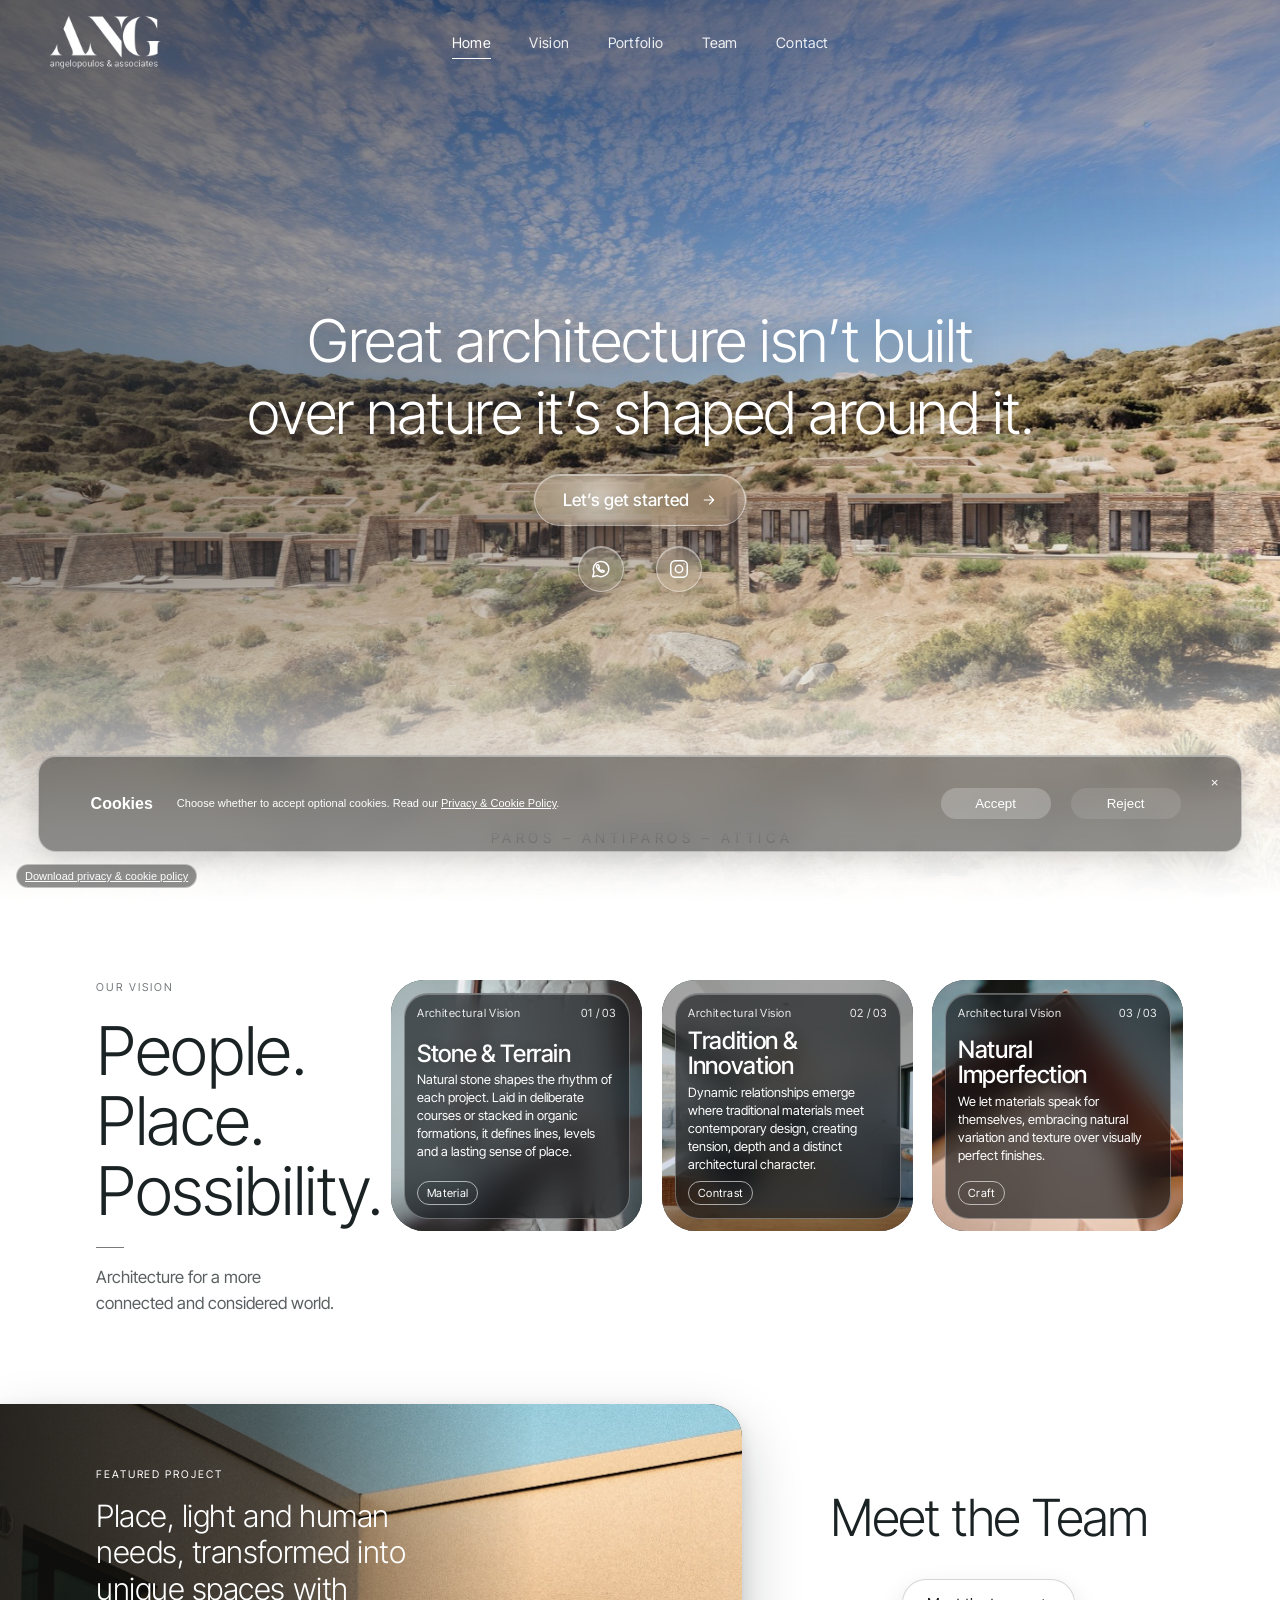
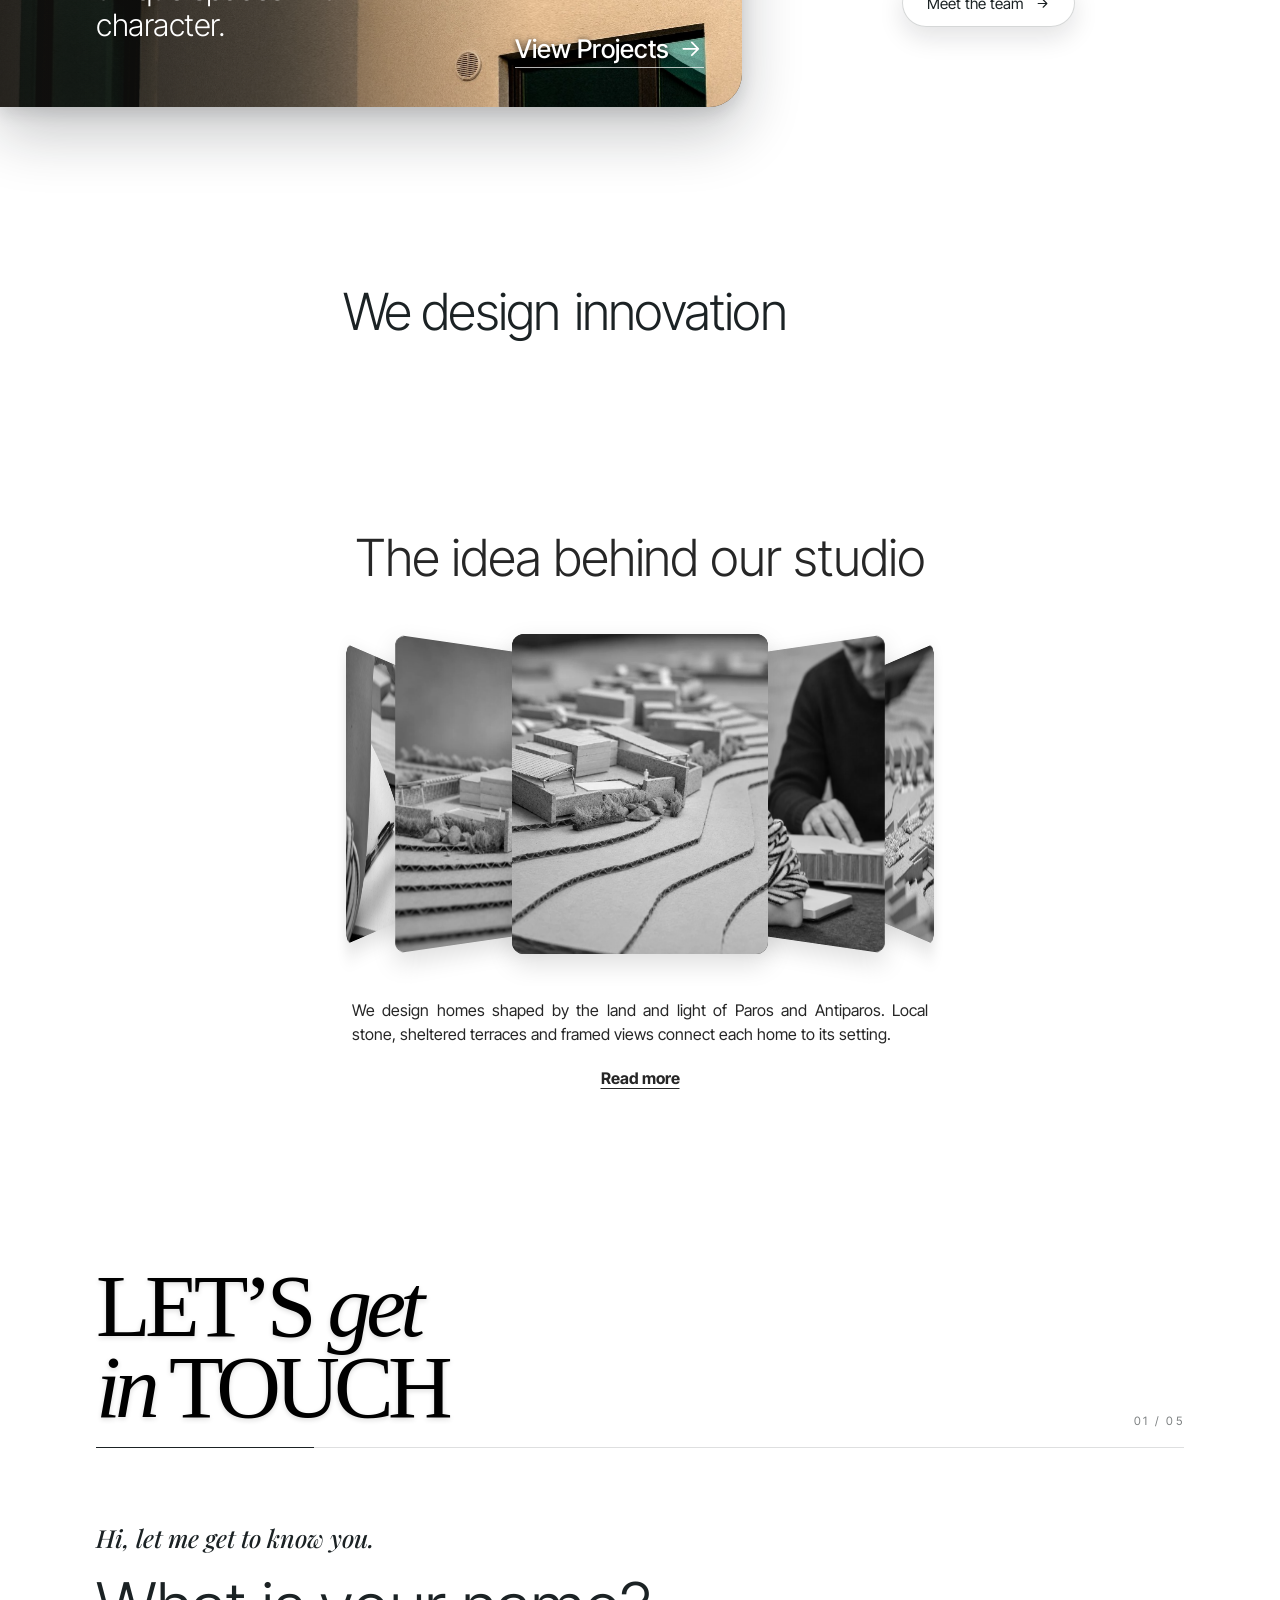
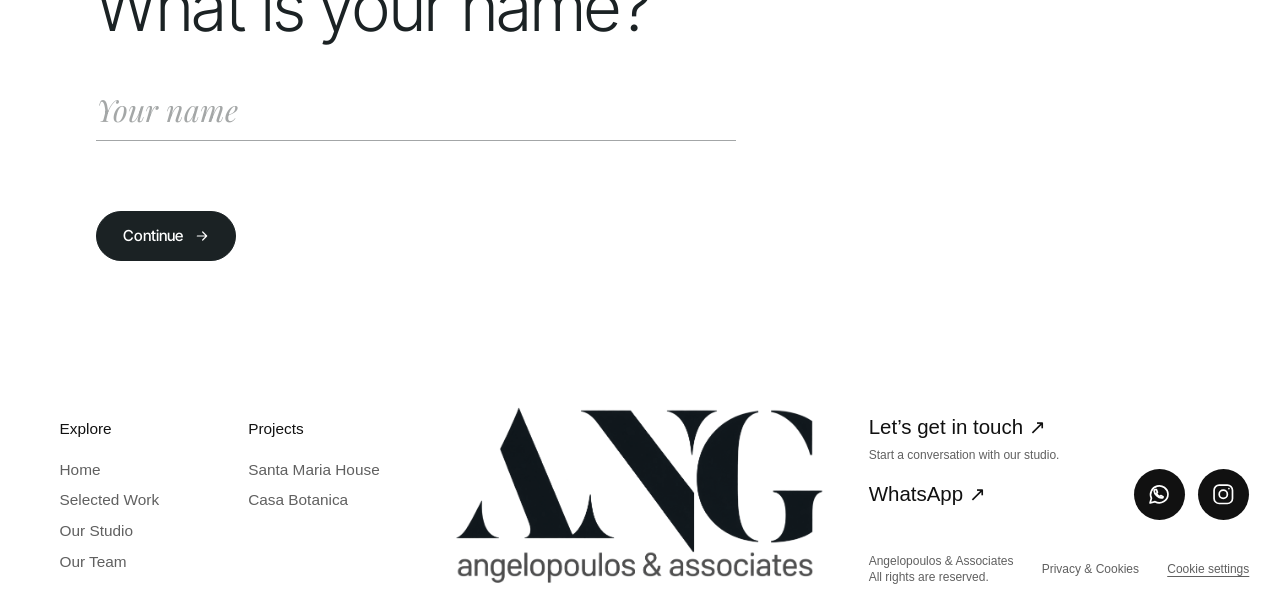
==== index.html @ 62c21fb8 "Separate the Vision heading from the cards on iPad" ====
<!DOCTYPE html>
<html lang="en">
<head>
<meta charset="utf-8">
<meta name="viewport" content="width=device-width, initial-scale=1, viewport-fit=cover">
<title>Angelopoulos &amp; Associates</title>
<style>
:root{--page:#FFFFFF;--ink:#1B2224;color-scheme:light}

:root[data-theme="dark"]{--page:#12161A;--ink:#E8EBE8;color-scheme:dark}
*,*::before,*::after{box-sizing:border-box}
html,body{margin:0}
html{scroll-behavior:smooth}@media (prefers-reduced-motion:reduce){html{scroll-behavior:auto}}
body{background:var(--page);color:var(--ink);font-family:"Inter Tight",system-ui,-apple-system,"Segoe UI",Roboto,Arial,sans-serif}
.hero::after{content:"";position:absolute;inset:0;z-index:1;pointer-events:none;background:linear-gradient(90deg,rgba(10,12,14,.46) 0%,rgba(10,12,14,.16) 60%,rgba(10,12,14,0) 100%),linear-gradient(to bottom,rgba(0,0,0,.22),rgba(0,0,0,0) 28%)}
.hero .quote{position:absolute;inset:0;z-index:2;min-height:0;display:flex;flex-direction:column;align-items:flex-start;justify-content:center;text-align:left;padding:5.5rem clamp(1.5rem,7vw,6rem) 9vh clamp(5.5rem,10vw,9rem);color:#fff;text-shadow:0 2px 26px rgba(0,0,0,.30)}
.hero .quote .sig{color:rgba(255,255,255,.88)}
.hero .fade{z-index:2;height:52%;background:linear-gradient(to bottom,color-mix(in srgb,var(--page) 0%,transparent) 0%,color-mix(in srgb,var(--page) 5%,transparent) 14%,color-mix(in srgb,var(--page) 16%,transparent) 30%,color-mix(in srgb,var(--page) 36%,transparent) 48%,color-mix(in srgb,var(--page) 64%,transparent) 66%,color-mix(in srgb,var(--page) 88%,transparent) 84%,var(--page) 100%)}
html{scroll-padding-top:4.5rem}
.hero .quote blockquote{max-width:min(48rem,100%)}
.hero .quote .l1{font-size:clamp(1.85rem,4.15vw,3.6rem)}
.hero .quote .l2{font-size:clamp(1.1rem,2.35vw,1.85rem)}
.hero .quote .sig::before{margin:0 0 1rem}
.hero .quote .cta{display:inline-flex;align-items:center;gap:.7rem;margin-top:2rem;padding:1rem 1.75rem;border-radius:999px;position:relative;overflow:hidden;isolation:isolate;background:rgba(255,255,255,.10);-webkit-backdrop-filter:blur(14px) saturate(1.3);backdrop-filter:blur(14px) saturate(1.3);border:1px solid rgba(255,255,255,.45);color:#fff;text-decoration:none;text-shadow:0 1px 10px rgba(0,0,0,.25);font:500 1.08rem/1 "Inter Tight",system-ui,-apple-system,"Segoe UI",Roboto,Arial,sans-serif;box-shadow:inset 0 1px 0 rgba(255,255,255,.4),0 8px 24px rgba(0,0,0,.14);opacity:0;transform:translateY(12px);transition:opacity 1.4s ease 1.7s,transform 1.4s ease 1.7s,gap .3s ease,background .3s ease}
.hero .quote .cta::before{content:"";position:absolute;top:-50%;left:0;width:60%;height:200%;z-index:-1;pointer-events:none;background:radial-gradient(closest-side,rgba(255,255,255,.55),rgba(255,255,255,.18) 55%,rgba(255,255,255,0) 100%);animation:glowx 4.2s ease-in-out infinite alternate}
@keyframes glowx{from{transform:translateX(-30%)}to{transform:translateX(150%)}}
.hero .quote .cta:hover{background:rgba(255,255,255,.2)}
@media (prefers-reduced-motion:reduce){.hero .quote .cta::before{animation:none;transform:translateX(40%)}}
.hero .quote.in .cta{opacity:1;transform:none}
.hero .quote .cta:hover{gap:1rem}
.cta svg{width:16px;height:16px;fill:none;stroke:currentColor;stroke-width:1.8;stroke-linecap:round;stroke-linejoin:round}
.cta:focus-visible{outline:2px solid #fff;outline-offset:3px}
@media (min-width:900px) and (min-aspect-ratio:3/2){.bg{background-size:130% auto;background-position:0% 62%}}
@media (prefers-reduced-motion:reduce){.hero .quote .cta{opacity:1;transform:none;transition:none}}
.top{position:fixed;top:0;left:0;right:0;z-index:30;display:grid;grid-template-columns:1fr auto 1fr;align-items:center;padding:calc(.9rem + env(safe-area-inset-top,0px)) clamp(1.25rem,4vw,3rem) .9rem;color:#fff;transition:background .35s,color .35s,box-shadow .35s}
.top.scrolled{color:var(--ink)}
.brand{justify-self:start;display:block;line-height:0}
.brand img{display:block;width:clamp(90px,9vw,130px);height:auto;filter:brightness(0) invert(1);transition:filter .35s}
.top.scrolled .brand img{filter:brightness(0)}
.top nav ul{list-style:none;margin:0;padding:0;display:flex;gap:clamp(1.2rem,3vw,2.6rem)}
.top nav a{color:inherit;text-decoration:none;font-size:.9rem;letter-spacing:.02em;padding:.4rem 0;border-bottom:1px solid transparent;opacity:.9;transition:opacity .25s,border-color .25s}
.top nav a:hover,.top nav a[aria-current="true"]{border-bottom-color:currentColor;opacity:1}
.top a:focus-visible,.menu-btn:focus-visible{outline:2px solid currentColor;outline-offset:4px}
.menu-btn{display:none}
@media (max-width:760px){.top{grid-template-columns:1fr auto}.menu-btn{display:grid;place-items:center;width:40px;height:40px;padding:0;background:none;border:0;color:inherit;cursor:pointer}.menu-btn svg{width:22px;height:22px;fill:none;stroke:currentColor;stroke-width:1.6;stroke-linecap:round}.top nav{position:absolute;top:100%;left:0;right:0;background:rgba(255,255,255,.96);color:var(--ink);max-height:0;overflow:hidden;transition:max-height .4s ease}.top.open nav{max-height:340px}.top nav ul{flex-direction:column;gap:0;padding:.5rem clamp(1.25rem,4vw,3rem) 1rem}.top nav a{display:block;padding:.8rem 0;font-size:1rem}}
.ap-sec{padding:clamp(3rem,7vw,5rem) clamp(1.5rem,8vw,6rem) clamp(1rem,3vw,2rem)}
.ap{display:grid;grid-template-columns:minmax(0,.8fr) minmax(0,2.6fr);gap:clamp(1.5rem,4vw,3.5rem);align-items:start;max-width:1280px;margin:0 auto}
@media (max-width:900px){.ap{grid-template-columns:1fr}}
.ap-eyebrow{display:block;font-size:.68rem;letter-spacing:.18em;text-transform:uppercase;color:color-mix(in srgb,var(--ink) 60%,transparent)}
.ap-h{margin:1.4rem 0 0;font-weight:300;font-size:clamp(1.8rem,3.2vw,2.6rem);line-height:1.08;letter-spacing:-.02em}
.ap-rule{display:block;width:28px;height:1px;background:var(--ink);opacity:.6;margin:1.3rem 0 1rem}
.ap-text{margin:0;font-size:1.05rem;line-height:1.55;max-width:26ch;color:color-mix(in srgb,var(--ink) 72%,transparent)}
.ap-cards{display:grid;grid-template-columns:repeat(3,minmax(0,1fr));gap:clamp(.7rem,1.6vw,1.2rem)}
@media (max-width:560px){.ap-cards{grid-template-columns:1fr}}
.apc{display:block;color:inherit;text-decoration:none}
.apc .v{position:relative;aspect-ratio:8/7;overflow:hidden;border-radius:18px;background:#222B2E}
.apc video{display:block;width:100%;height:100%;object-fit:cover;transition:transform 1s cubic-bezier(.2,.8,.2,1)}
.apc:hover video{transform:scale(1.05)}
.apc .n{display:block;margin-top:.9rem;font-size:.75rem;letter-spacing:.04em;color:color-mix(in srgb,var(--ink) 55%,transparent)}
.apc .l{display:flex;justify-content:space-between;align-items:center;gap:.6rem;margin-top:.3rem;padding-bottom:.9rem;border-bottom:1px solid color-mix(in srgb,var(--ink) 14%,transparent);font-size:.95rem}
.apc .l svg{flex:none;width:16px;height:16px;fill:none;stroke:currentColor;stroke-width:1.6;stroke-linecap:round;stroke-linejoin:round;transition:transform .3s}
.apc:hover .l svg{transform:translateX(3px)}
.apc:focus-visible{outline:2px solid var(--ink);outline-offset:4px}
@media (prefers-reduced-motion:reduce){.apc video{transition:none}}
.sq-row{display:grid;grid-template-columns:repeat(3,minmax(0,1fr));gap:clamp(.8rem,1.6vw,1.2rem)}
@media (max-width:900px){.sq-row{display:flex;overflow-x:auto;scroll-snap-type:x mandatory;gap:1rem;padding-bottom:.5rem}.sq{flex:0 0 min(78vw,300px);scroll-snap-align:start}}
.sq{container-type:inline-size;position:relative;aspect-ratio:1;border-radius:clamp(22px,2.6vw,34px);overflow:hidden;isolation:isolate;background:#222B2E}
.sq video{position:absolute;inset:0;width:100%;height:100%;object-fit:cover;z-index:-1}
.sg{position:absolute;inset:5%;border-radius:clamp(16px,2vw,24px);display:flex;flex-direction:column;justify-content:space-between;padding:5cqw;color:#fff;background:rgba(255,255,255,.09);-webkit-backdrop-filter:blur(14px) saturate(1.15);backdrop-filter:blur(14px) saturate(1.15);border:1px solid rgba(255,255,255,.32);box-shadow:inset 0 1px 0 rgba(255,255,255,.28)}
.sg .st{display:flex;justify-content:space-between;gap:2cqw;font-size:3.5cqw;letter-spacing:.04em;opacity:.9}
.sg h3{margin:0 0 2.2cqw;font-weight:300;font-size:8.6cqw;line-height:1.05;letter-spacing:-.015em;text-shadow:0 1px 14px rgba(0,0,0,.2)}
.sg p{margin:0;font-size:4.3cqw;line-height:1.5;color:rgba(255,255,255,.9)}
.sg .pill{align-self:flex-start;padding:1.6cqw 3.6cqw;border:1px solid rgba(255,255,255,.6);border-radius:999px;font-size:3.5cqw;letter-spacing:.02em}
.hero .place{position:absolute;left:50%;bottom:clamp(1.5rem,6vh,3.5rem);transform:translateX(-50%);z-index:3;margin:0;padding-left:.32em;font-size:clamp(.72rem,1.1vw,.9rem);letter-spacing:.32em;text-transform:uppercase;white-space:nowrap;color:var(--ink);opacity:0;animation:plin 2s ease-out 2.4s both}
@keyframes plin{from{opacity:0}to{opacity:.85}}
@media (max-width:560px){.hero .place{letter-spacing:.2em;padding-left:.2em;font-size:.66rem}}
@media (prefers-reduced-motion:reduce){.hero .place{animation:none;opacity:.85}}
.ft-sec{padding:clamp(2rem,5vw,3.5rem) 0}
.ft{display:grid;grid-template-columns:minmax(0,1.9fr) minmax(0,1fr);gap:clamp(1.5rem,4vw,3.5rem);align-items:center;max-width:none;margin:0;padding-right:clamp(1.5rem,8vw,6rem)}
@media (max-width:900px){.ft{grid-template-columns:1fr}}
.ft-card{position:relative;aspect-ratio:2.45/1;border-radius:0 clamp(22px,2.6vw,34px) clamp(22px,2.6vw,34px) 0;overflow:hidden;isolation:isolate;color:#fff;display:flex;align-items:center;background:#2a2a26}
@media (max-width:600px){.ft-card{aspect-ratio:auto;min-height:340px;align-items:flex-end}}
.ft-img{position:absolute;inset:0;z-index:-2;background:url("portfolio-cover.jpg") center/cover no-repeat}
.ft-card::before{content:"";position:absolute;inset:0;z-index:-1;background:linear-gradient(90deg,rgba(18,18,16,.84) 0%,rgba(18,18,16,.6) 36%,rgba(18,18,16,0) 72%)}
@media (max-width:600px){.ft-card::before{background:linear-gradient(0deg,rgba(18,18,16,.85) 0%,rgba(18,18,16,.45) 55%,rgba(18,18,16,0) 100%)}}
.ft-copy{padding:clamp(1.4rem,3.4vw,2.6rem) clamp(1.4rem,3.4vw,2.6rem) clamp(1.4rem,3.4vw,2.6rem) clamp(1.5rem,8vw,6rem);max-width:min(36rem,100%)}
.ft-eyebrow{display:block;font-size:.66rem;letter-spacing:.18em;text-transform:uppercase;opacity:.75}
.ft-h{margin:1.1rem 0 0;font-weight:300;font-size:clamp(1.35rem,2.4vw,2rem);line-height:1.18;letter-spacing:-.015em}
.ft-copy .ap-rule{background:#fff;opacity:.7}
.ft-p{margin:0;font-size:.95rem;line-height:1.55;opacity:.9}
.ft-link{display:inline-flex;align-items:center;gap:.6rem;margin-top:1.3rem;color:#fff;text-decoration:none;font-size:.92rem;border-bottom:1px solid rgba(255,255,255,.7);padding-bottom:.2rem;transition:gap .3s}
.ft-link:hover{gap:.9rem}
.ft-link svg,.ft-btn svg{width:15px;height:15px;fill:none;stroke:currentColor;stroke-width:1.7;stroke-linecap:round;stroke-linejoin:round}
.ft-team{padding:0 clamp(0rem,1.5vw,1.2rem);display:flex;flex-direction:column;align-items:center;text-align:center}
.ft-th{margin:0;font-weight:300;font-size:clamp(2rem,3.8vw,3.1rem);line-height:1.06;letter-spacing:-.02em}
.ft-btn{display:inline-flex;align-items:center;gap:.7rem;margin-top:1.8rem;padding:.85rem 1.5rem;border-radius:999px;background:rgba(255,255,255,.55);-webkit-backdrop-filter:blur(14px) saturate(1.3);backdrop-filter:blur(14px) saturate(1.3);border:1px solid rgba(27,34,36,.18);color:var(--ink);box-shadow:inset 0 1px 0 rgba(255,255,255,.9),0 10px 26px rgba(16,20,26,.12);text-decoration:none;font-size:.95rem}

.ft-link:focus-visible{outline:2px solid #fff;outline-offset:4px}
.ft-btn:focus-visible{outline:2px solid var(--ink);outline-offset:3px}
.ft-card{box-shadow:0 26px 60px rgba(16,20,26,.24),0 6px 16px rgba(16,20,26,.12);opacity:0;transform:translateX(-40px);transition:opacity 1.2s ease,transform 1.2s cubic-bezier(.2,.8,.2,1),box-shadow .5s ease}
.ft-card .ft-img{inset:-5%;animation:ftdrift 26s ease-in-out infinite alternate;will-change:transform}
@keyframes ftdrift{from{transform:scale(1.02) translate3d(-1%,0,0)}to{transform:scale(1.1) translate3d(1.5%,-1%,0)}}
.ft-copy>*,.ft-team>*{opacity:0;transform:translateY(14px);transition:opacity .9s ease,transform .9s cubic-bezier(.2,.8,.2,1)}
.ft-copy>*:nth-child(2){transition-delay:.35s}.ft-copy>*:nth-child(3){transition-delay:.5s}.ft-copy>*:nth-child(4){transition-delay:.65s}
.ft-team>*:nth-child(1){transition-delay:.4s}.ft-team>*:nth-child(2){transition-delay:.6s}
.ft-sec.in .ft-card{opacity:1;transform:none}
.ft-sec.in .ft-copy>*,.ft-sec.in .ft-team>*{opacity:1;transform:none}
.ft-sec.in .ft-card:hover{transform:translateY(-4px);box-shadow:0 34px 74px rgba(16,20,26,.3),0 8px 20px rgba(16,20,26,.14)}
@media (prefers-reduced-motion:reduce){.ft-card,.ft-copy>*,.ft-team>*{opacity:1;transform:none;transition:none}.ft-card .ft-img{animation:none}}
.studio-more{display:grid;grid-template-rows:0fr;transition:grid-template-rows .7s cubic-bezier(.2,.8,.2,1)}
.studio-more-in{overflow:hidden;min-height:0;padding-top:.9rem}
.studio-more:not(.open) .studio-more-in{padding-top:0}
.studio-copy.open .studio-more{grid-template-rows:1fr}
.studio-more-in .studio-text{opacity:0;transform:translateY(8px);transition:opacity .6s ease .1s,transform .6s ease .1s}
.studio-copy.open .studio-more-in .studio-text{opacity:1;transform:none}
.studio-toggle{display:inline-flex;align-items:center;gap:.55rem;margin-top:1rem;padding:.2rem 0;background:none;border:0;border-bottom:1px solid color-mix(in srgb,var(--ink) 45%,transparent);color:var(--ink);font:inherit;font-size:.95rem;cursor:pointer;transition:gap .3s}
.studio-toggle:hover{gap:.85rem}
.studio-toggle svg{width:15px;height:15px;fill:none;stroke:currentColor;stroke-width:1.7;stroke-linecap:round;stroke-linejoin:round;transition:transform .5s}
.studio-copy.open .studio-toggle svg{transform:rotate(180deg)}
.studio-toggle:focus-visible{outline:2px solid var(--ink);outline-offset:4px}
@media (prefers-reduced-motion:reduce){.studio-more,.studio-more-in .studio-text,.studio-toggle svg{transition:none}}
.cx-sec{display:flex;align-items:center;padding:clamp(4rem,9vw,7rem) clamp(1.5rem,8vw,6rem) clamp(1.5rem,3vw,2.5rem);background:var(--page);color:var(--ink)}
.cx{width:100%;max-width:1100px;margin:0 auto}
.cx-top{display:flex;justify-content:space-between;align-items:center;font-size:.72rem;letter-spacing:.2em;text-transform:uppercase;color:color-mix(in srgb,var(--ink) 58%,transparent)}
.cx-bar{position:relative;height:1px;margin:1rem 0 clamp(2.5rem,6vw,4.5rem);background:color-mix(in srgb,var(--ink) 14%,transparent)}
.cx-bar i{position:absolute;left:0;top:0;height:1px;width:20%;background:var(--ink);transition:width .9s cubic-bezier(.2,.8,.2,1)}
.cx-stage{position:relative;min-height:clamp(22rem,46vh,30rem)}
.cx-step{display:none}
.cx-step.on{display:block;animation:cxin .9s cubic-bezier(.2,.8,.2,1) both}
@keyframes cxin{from{opacity:0;transform:translateY(20px)}to{opacity:1;transform:none}}
.cx-hello{display:block;margin-bottom:1rem;font:italic 400 clamp(1.05rem,1.8vw,1.35rem)/1.3 "Playfair Display",Georgia,serif;color:color-mix(in srgb,var(--ink) 62%,transparent)}
.cx-q{margin:0;max-width:24ch;font:400 clamp(2rem,5vw,3.8rem)/1.1 "Playfair Display",Georgia,"Times New Roman",serif;letter-spacing:-.01em}
.cx-q label{display:block}
.cx-in{display:block;width:min(100%,640px);margin-top:clamp(1.5rem,4vw,2.5rem);padding:.5rem 0 .7rem;background:none;border:0;border-bottom:1px solid color-mix(in srgb,var(--ink) 40%,transparent);border-radius:0;font:400 clamp(1.3rem,2.6vw,1.9rem)/1.3 "Playfair Display",Georgia,serif;color:var(--ink);outline:none;transition:border-color .3s}
.cx-in::placeholder{color:color-mix(in srgb,var(--ink) 40%,transparent);font-style:italic}
.cx-in:focus{border-bottom-color:var(--ink)}
textarea.cx-in{resize:none;overflow:hidden}
.cx-opts{display:flex;flex-wrap:wrap;gap:.7rem;margin-top:clamp(1.5rem,4vw,2.5rem)}
.cx-opt{padding:.85rem 1.5rem;border:1px solid color-mix(in srgb,var(--ink) 35%,transparent);border-radius:999px;background:none;color:var(--ink);font:400 1rem "Inter Tight",system-ui,sans-serif;cursor:pointer;transition:background .3s,color .3s,border-color .3s}
.cx-opt:hover{border-color:var(--ink)}
.cx-opt[aria-checked="true"]{background:var(--ink);color:var(--page);border-color:var(--ink)}
.cx-nav{display:flex;align-items:center;gap:1.4rem;margin-top:clamp(1.4rem,3vw,2.2rem)}
.cx-next{display:inline-flex;align-items:center;gap:.7rem;padding:.9rem 1.6rem;border-radius:999px;border:1px solid var(--ink);background:var(--ink);color:var(--page);font:500 .95rem "Inter Tight",system-ui,sans-serif;cursor:pointer;transition:gap .3s,opacity .3s}
.cx-next:hover{gap:1rem}
.cx-next svg{width:16px;height:16px;fill:none;stroke:currentColor;stroke-width:1.8;stroke-linecap:round;stroke-linejoin:round}
.cx-back{background:none;border:0;padding:.4rem 0;color:color-mix(in srgb,var(--ink) 58%,transparent);font:400 .95rem "Inter Tight",system-ui,sans-serif;cursor:pointer;transition:color .3s}
.cx-back:hover{color:var(--ink)}
.cx-err{min-height:1.4em;margin:.9rem 0 0;font-size:.9rem;color:#9a3b2e}
.cx-when{display:grid;grid-template-columns:minmax(0,360px) minmax(0,1fr);gap:clamp(1.5rem,4vw,3.5rem);margin-top:clamp(1.2rem,3vw,2rem);align-items:start}
@media (max-width:760px){.cx-when{grid-template-columns:1fr}}
.cal-h{display:flex;justify-content:space-between;align-items:center;margin-bottom:.8rem}
.cal-title{font:400 1.3rem "Playfair Display",Georgia,serif}
.cal-h button{width:34px;height:34px;border-radius:50%;border:1px solid color-mix(in srgb,var(--ink) 25%,transparent);background:none;color:var(--ink);font-size:1.2rem;line-height:1;cursor:pointer}
.cal-h button:disabled{opacity:.3;cursor:default}
.cal-g{display:grid;grid-template-columns:repeat(7,1fr);gap:4px;text-align:center}
.cal-g .dow{padding:.4rem 0;font-size:.66rem;letter-spacing:.1em;text-transform:uppercase;color:color-mix(in srgb,var(--ink) 55%,transparent)}
.cal-g button{aspect-ratio:1;border:0;border-radius:50%;background:none;color:var(--ink);font:400 .95rem "Inter Tight",system-ui,sans-serif;cursor:pointer;transition:background .25s}
.cal-g button.ok{box-shadow:inset 0 0 0 1px color-mix(in srgb,var(--ink) 20%,transparent)}
.cal-g button:hover:not(:disabled){background:color-mix(in srgb,var(--ink) 9%,transparent)}
.cal-g button:disabled{color:color-mix(in srgb,var(--ink) 26%,transparent);cursor:default}
.cal-g button[aria-pressed="true"]{background:var(--ink);color:var(--page);box-shadow:none}
.cal-note{margin:.9rem 0 0;font-size:.82rem;color:color-mix(in srgb,var(--ink) 58%,transparent)}
.slots-label{margin:0 0 .8rem;font:italic 400 1.1rem "Playfair Display",Georgia,serif;color:color-mix(in srgb,var(--ink) 65%,transparent);min-height:1.5em}
.slots{display:grid;grid-template-columns:repeat(3,minmax(0,1fr));gap:.5rem}
.slot{padding:.65rem 0;border:1px solid color-mix(in srgb,var(--ink) 25%,transparent);border-radius:999px;background:none;color:var(--ink);font:400 .92rem "Inter Tight",system-ui,sans-serif;cursor:pointer;transition:background .25s,color .25s,border-color .25s}
.slot:hover:not(:disabled){border-color:var(--ink)}
.slot:disabled{opacity:.35;cursor:default;text-decoration:line-through}
.slot[aria-pressed="true"]{background:var(--ink);color:var(--page);border-color:var(--ink)}
.cx-recap{margin:1.6rem 0 0;font-size:1.05rem;color:color-mix(in srgb,var(--ink) 65%,transparent)}
.cx-in:focus-visible{outline:none}
.cx-opt:focus-visible,.cx-next:focus-visible,.cx-back:focus-visible,.cal-g button:focus-visible,.cal-h button:focus-visible,.slot:focus-visible{outline:2px solid var(--ink);outline-offset:3px}
@media (prefers-reduced-motion:reduce){.cx-step.on{animation:none}.cx-bar i{transition:none}}
.sec{min-height:70svh;padding:7rem clamp(1.5rem,8vw,6rem) 4rem}
.sec h2{margin:0 0 .75rem;font-size:clamp(2rem,5vw,3.2rem);font-weight:600;letter-spacing:-.01em}
.sec p{margin:0;color:color-mix(in srgb,var(--ink) 70%,transparent)}
#vision h2,#portfolio h2,#studio h2,#about h2,#contact h2{font-family:"Inter Tight",system-ui,-apple-system,"Segoe UI",Roboto,Arial,sans-serif;font-weight:300;letter-spacing:-.02em;line-height:1.04;font-size:clamp(2.2rem,5.6vw,4.2rem)}
#vision .lead{max-width:52ch;font-size:1rem;line-height:1.6}
#studio{min-height:0;padding-top:clamp(1.5rem,3vw,2.5rem);padding-bottom:clamp(1.5rem,4vw,3rem)}
#studio h2{margin-bottom:1.7rem}
.sec .studio-text{max-width:62ch;font-size:.95rem;line-height:1.6;color:color-mix(in srgb,var(--ink) 78%,transparent)}
.sec .studio-text+.studio-text{margin-top:.9rem}
.sec .studio-text{text-align:justify;text-justify:inter-word;hyphens:auto;-webkit-hyphens:auto}
.studio-grid{display:grid;grid-template-columns:minmax(0,1.15fr) minmax(0,.85fr);gap:clamp(1.2rem,3.5vw,2.5rem);align-items:center}
@media (max-width:860px){.studio-grid{grid-template-columns:1fr}}
.stack{position:relative;width:100%;max-width:300px;aspect-ratio:5/6;margin-inline:auto}
.ph{position:absolute;left:16%;top:15%;width:68%;aspect-ratio:4/5;padding:0;border:6px solid #fff;border-radius:clamp(20px,3vw,28px);overflow:hidden;background:#fff;cursor:pointer;box-shadow:0 14px 34px rgba(16,20,26,.16),0 2px 6px rgba(16,20,26,.08);transition:transform .8s cubic-bezier(.2,.8,.2,1);will-change:transform}
.ph img{display:block;width:100%;height:100%;object-fit:cover;pointer-events:none}
.ph[data-p="0"]{transform:translate(14%,8%) rotate(9deg);z-index:4}
.ph[data-p="1"]{transform:translate(-18%,-3%) rotate(-9deg);z-index:3}
.ph[data-p="2"]{transform:translate(2%,-19%) rotate(2deg);z-index:2}
.ph[data-p="3"]{transform:translate(-8%,16%) rotate(-3deg) scale(.96);z-index:1}
.ph:hover{box-shadow:0 18px 40px rgba(16,20,26,.22),0 2px 6px rgba(16,20,26,.08)}
.ph:focus-visible{outline:2px solid var(--ink);outline-offset:4px}
@media (prefers-reduced-motion:reduce){.ph{transition:none}}
#portfolio{display:flex;flex-direction:column;align-items:center;justify-content:center;text-align:center;min-height:0;padding-top:clamp(3rem,7vw,4.5rem);padding-bottom:clamp(3rem,7vw,4.5rem)}
#vision{padding-bottom:2rem}
#about{padding-top:clamp(3rem,7vw,4.5rem)}
#portfolio h2{margin:0}
.pf-link{display:inline-flex;align-items:center;gap:.7rem;margin-top:1.6rem;padding:.65rem 1.3rem;border:1px solid color-mix(in srgb,var(--ink) 35%,transparent);border-radius:999px;color:var(--ink);text-decoration:none;font-size:1rem;font-weight:500;transition:background .25s,gap .25s}
.pf-link:hover{background:color-mix(in srgb,var(--ink) 8%,transparent);gap:1rem}
.pf-link svg{width:16px;height:16px;fill:none;stroke:currentColor;stroke-width:1.8;stroke-linecap:round;stroke-linejoin:round}
.pf-link:focus-visible{outline:2px solid var(--ink);outline-offset:3px}
.car{position:relative;margin-top:2.5rem;max-width:1180px}
.viewport{overflow:hidden;padding:1.25rem 0}
.track{position:relative;display:flex;gap:clamp(.9rem,2.2vw,1.6rem);list-style:none;margin:0;padding:0;transition:transform .7s cubic-bezier(.2,.8,.2,1)}
.slide{position:relative;flex:0 0 clamp(250px,36vw,390px);aspect-ratio:1;border-radius:clamp(28px,4vw,44px);overflow:hidden;isolation:isolate;background:#222B2E;transform:scale(.9);opacity:.5;transition:transform .7s cubic-bezier(.2,.8,.2,1),opacity .7s;box-shadow:0 18px 40px rgba(16,20,26,.18)}
.slide.on{transform:none;opacity:1}
.slide video{position:absolute;inset:0;width:100%;height:100%;object-fit:cover;z-index:-1}
.glass{position:absolute;inset:7%;border-radius:clamp(20px,3vw,30px);display:flex;flex-direction:column;justify-content:space-between;padding:clamp(.9rem,2.4vw,1.4rem);color:#fff;background:rgba(255,255,255,.09);-webkit-backdrop-filter:blur(16px) saturate(1.15);backdrop-filter:blur(16px) saturate(1.15);border:1px solid rgba(255,255,255,.32);box-shadow:inset 0 1px 0 rgba(255,255,255,.28)}
.glass .top{display:flex;justify-content:space-between;font-size:.76rem;letter-spacing:.04em;opacity:.9}
.glass h3{margin:0 0 .7rem;letter-spacing:-.015em;font:300 clamp(1.6rem,3.3vw,2.3rem)/1.05 "Inter Tight",system-ui,-apple-system,"Segoe UI",Roboto,Arial,sans-serif;text-shadow:0 1px 14px rgba(0,0,0,.2)}
.sec .glass p{margin:0;max-width:30ch;font-size:clamp(.76rem,1.3vw,.84rem);line-height:1.55;color:rgba(255,255,255,.9)}
.glass .pill{align-self:flex-start;padding:.4rem .9rem;border:1px solid rgba(255,255,255,.6);border-radius:999px;font-size:.76rem;letter-spacing:.02em}
.cnav{position:absolute;top:50%;transform:translateY(-50%);z-index:2;width:36px;height:36px;border-radius:50%;border:0;display:grid;place-items:center;background:var(--ink);color:var(--page);cursor:pointer;box-shadow:0 3px 10px rgba(0,0,0,.2)}
.cnav svg{width:14px;height:14px;fill:none;stroke:currentColor;stroke-width:1.8;stroke-linecap:round;stroke-linejoin:round}
.cnav.prev{left:.5rem}.cnav.next{right:.5rem}
.dots{display:flex;justify-content:center;gap:.5rem;margin-top:.75rem}
.dots button{width:6px;height:6px;padding:0;border:0;border-radius:99px;background:color-mix(in srgb,var(--ink) 25%,transparent);cursor:pointer;transition:width .3s,background .3s}
.dots button[aria-current="true"]{width:20px;background:var(--ink)}
.cnav:focus-visible,.dots button:focus-visible{outline:2px solid var(--ink);outline-offset:3px}
@media (prefers-reduced-motion:reduce){.track,.slide{transition:none}}
.quote{min-height:48svh;display:grid;place-items:center;text-align:center;padding:clamp(.5rem,2vw,1.5rem) clamp(1.25rem,6vw,5rem) clamp(4rem,10vw,7rem)}
.quote blockquote{margin:0;max-width:1100px;font-family:"Inter Tight",system-ui,-apple-system,"Segoe UI",Roboto,Arial,sans-serif;text-transform:uppercase;line-height:1.05;text-wrap:balance}
.quote .l1{display:block;font-weight:300;font-size:clamp(1.7rem,5.3vw,3.9rem)}
.quote .l2{display:block;margin-top:.5em;font-weight:300;letter-spacing:.03em;font-size:clamp(1.15rem,3.4vw,2.5rem)}
.quote .l1,.quote .l2{opacity:0;transform:translateY(28px);filter:blur(8px);transition:opacity 1.6s cubic-bezier(.2,.8,.2,1),transform 1.6s cubic-bezier(.2,.8,.2,1),filter 1.6s cubic-bezier(.2,.8,.2,1),letter-spacing 2.2s cubic-bezier(.2,.8,.2,1)}
.quote .l1{letter-spacing:.05em}
.quote .l2{transition-delay:.55s;letter-spacing:.09em}
.quote.in .l1,.quote.in .l2{opacity:1;transform:none;filter:none}
.quote.in .l1{letter-spacing:0}
.quote.in .l2{letter-spacing:.03em}
.quote .sig{display:block;margin-top:1.8rem;font-size:clamp(.9rem,1.3vw,1.05rem);font-weight:400;letter-spacing:.2em;color:color-mix(in srgb,var(--ink) 62%,transparent);opacity:0;transform:translateY(12px);transition:opacity 1.6s ease 1.3s,transform 1.6s ease 1.3s}
.quote .sig::before{content:"";display:block;width:34px;height:1px;background:currentColor;opacity:.55;margin:0 auto 1rem}
.quote.in .sig{opacity:1;transform:none}
@media (prefers-reduced-motion:reduce){.quote .sig{opacity:1;transform:none;transition:none}}
.quote.in blockquote{animation:qdrift 9s ease-in-out 2.4s infinite alternate}
@keyframes qdrift{to{transform:translateY(-7px)}}
@media (prefers-reduced-motion:reduce){.quote .l1,.quote .l2{opacity:1;transform:none;filter:none;transition:none}.quote .l1{letter-spacing:0}.quote .l2{letter-spacing:.03em}.quote.in blockquote{animation:none}}
.hero{position:relative;width:100%;height:100svh;min-height:520px;overflow:hidden;background:#8F8F8F}
.bg{position:absolute;inset:-3%;background:url(ang-landing-landscape.jpg) 45% center/cover no-repeat;animation:bgin 1.6s ease-out both,kb 36s ease-in-out 1.6s infinite alternate;will-change:transform}@keyframes bgin{from{opacity:0}to{opacity:1}}@keyframes kb{from{transform:scale(1)}to{transform:scale(1.07) translate3d(-1%,-.6%,0)}}@media (prefers-reduced-motion:reduce){.bg{animation:none}}
.fade{position:absolute;left:0;right:0;bottom:-1px;height:42%;pointer-events:none;
  background:linear-gradient(to bottom,transparent 0%,color-mix(in srgb,var(--page) 8%,transparent) 20%,color-mix(in srgb,var(--page) 30%,transparent) 42%,color-mix(in srgb,var(--page) 62%,transparent) 66%,color-mix(in srgb,var(--page) 90%,transparent) 88%,var(--page) 100%)}
@keyframes fade{from{opacity:0}to{opacity:1}}
:focus-visible{outline:3px solid #fff;outline-offset:4px}
/* Match the studio content to the vision section's alignment. */
#studio > h2,#studio > .studio-grid{max-width:1280px;margin-left:auto;margin-right:auto}
#studio .studio-text{font-size:1.05rem}

.hero-socials{display:flex;gap:32px;margin-top:20px;pointer-events:auto}
.hero-social{display:grid;place-items:center;width:46px;height:46px;border-radius:50%;color:#fff;background:rgba(255,255,255,.10);border:1px solid rgba(255,255,255,.45);backdrop-filter:blur(14px) saturate(1.3);-webkit-backdrop-filter:blur(14px) saturate(1.3);box-shadow:inset 0 1px 0 rgba(255,255,255,.4),0 8px 24px rgba(0,0,0,.14);transition:background .3s,box-shadow .3s}
.hero-social svg{width:22px;height:22px;fill:none;stroke:currentColor;stroke-width:1.6;stroke-linecap:round;stroke-linejoin:round}
.hero-social:hover{background:rgba(255,255,255,.25);box-shadow:inset 0 1px 0 rgba(255,255,255,.55),0 10px 28px rgba(0,0,0,.2)}
.hero-social:focus-visible{outline:2px solid white;outline-offset:4px}
.hero-social-wrap{animation:social-float 5s ease-in-out infinite}
.hero-social-wrap:nth-child(2){animation-delay:-2.5s}
.hero-social[aria-disabled="true"]{cursor:default}
@keyframes social-float{0%,100%{transform:translateY(0)}50%{transform:translateY(-5px)}}
@media(max-width:640px){.hero .quote{padding-left:86px;padding-right:1rem}.hero-social{width:44px;height:44px}}
@media(prefers-reduced-motion:reduce){.hero-social-wrap{animation:none}.hero-social{transition:none}}

#studio .stack{max-width:380px;aspect-ratio:5/6;margin:16px auto 30px}
#studio .ph{inset:0;width:100%;height:100%;aspect-ratio:auto;border:10px solid #fff;border-bottom-width:54px;border-radius:30px;overflow:visible;background:#f6f7f7;box-shadow:0 16px 45px rgba(24,32,35,.08);transition:transform .85s cubic-bezier(.22,.8,.25,1),opacity .65s ease,box-shadow .5s;transform-origin:center bottom}
#studio .ph img{border-radius:20px;object-fit:cover}
#studio .ph[data-p="0"]{transform:translate(0,0) rotate(0);opacity:1;z-index:4}
#studio .ph[data-p="1"]{transform:translate(12px,12px) scale(.96);opacity:1;z-index:3}
#studio .ph[data-p="2"]{transform:translate(24px,24px) scale(.92);opacity:.6;z-index:2}
#studio .ph[data-p="3"]{transform:translate(30px,30px) scale(.89);opacity:0;z-index:1}
#studio .ph[data-p="0"]:hover{box-shadow:0 22px 50px rgba(24,32,35,.13)}
#studio .ph.leaving{transform:translate(-35px,-9px) rotate(-4deg) scale(.97);opacity:0;pointer-events:none}
.frame-footer{position:absolute;top:100%;height:54px;left:4px;right:4px;display:flex;align-items:center;justify-content:space-between;color:#495158;font:400 12px Arial,sans-serif}
.frame-footer>span:last-child{display:flex;gap:10px}
#studio .ph:focus-visible{outline:2px solid var(--ink);outline-offset:5px}
@media(max-width:700px){#studio .stack{max-width:min(340px,85%);margin-top:25px}}
@media(prefers-reduced-motion:reduce){#studio .ph{transition:none}}
.social-marks svg{width:94px;height:22px}.frame-footer{flex-direction:row-reverse}#studio > h2{font-size:clamp(1rem,4.45vw,3.9rem);white-space:nowrap}
#studio > h2 svg{display:inline-block;vertical-align:-.12em;width:4em;height:auto;color:black}
:root[data-theme="dark"] #studio > h2 svg{background:#eee;border-radius:.08em}
.ft-team > .contact-title,#studio .studio-copy > .contact-title{font:500 clamp(2.35rem,4.25vw,4.5rem)/.99 "Cormorant Garamond",Georgia,serif;letter-spacing:-.035em;color:var(--ink)}
.contact-title .team-ink{display:inline-block;font-style:italic;animation:team-ink-drift 5.5s ease-in-out infinite}
@keyframes team-ink-drift{0%,100%{transform:translateY(0) rotate(-.35deg)}50%{transform:translateY(-3px) rotate(.35deg)}}
@media(prefers-reduced-motion:reduce){.contact-title .team-ink{animation:none}}
#studio > h2 .studio-ink{filter:drop-shadow(.4px 1.2px .8px rgba(0,0,0,.18));animation:team-ink-drift 5.5s ease-in-out infinite}
@media(prefers-reduced-motion:reduce){#studio > h2 .studio-ink{animation:none}}
#contact .contact-title,#studio > .contact-title{margin:0;color:#000;font:400 clamp(3.4rem,7vw,7rem)/.9 "Times New Roman",Georgia,serif;letter-spacing:-.065em;text-transform:none;text-shadow:0 2px 5px rgba(0,0,0,.14)}
#contact .contact-title span{display:block;white-space:nowrap}
#contact .contact-title em{font-weight:400;font-style:italic}
#contact .cx-top{align-items:flex-end;margin-bottom:1.2rem}
:root[data-theme="dark"] #contact .contact-title{background:#eee;border-radius:.08em;padding:.08em .12em}
#contact .cx-hello,#contact .cx-recap{display:block;color:var(--ink);font-size:clamp(1.15rem,2vw,1.55rem);font-weight:500;line-height:1.45;letter-spacing:normal;text-transform:none}
#contact .cx-hello{margin-bottom:1rem}

.ft-card > .ft-link{flex:none;margin:0 clamp(1.2rem,3vw,2.8rem) 0 auto;font-size:clamp(1.15rem,2vw,1.65rem);font-weight:500;white-space:nowrap}
.ft-card > .ft-link svg{width:1em;height:1em}
@media(max-width:760px){.ft-card{flex-direction:column;align-items:stretch;justify-content:flex-end}.ft-card > .ft-link{align-self:flex-end;margin-bottom:1.4rem}}
.ft-card .ft-img{background-position:center 60%}
.ft-card > .ft-link{align-self:flex-end;margin-bottom:clamp(1.2rem,3vw,2.4rem);text-shadow:0 1px 6px #000}
#studio > .contact-title{font-size:clamp(1.45rem,5.3vw,4.8rem);margin-bottom:1.7rem;white-space:normal}
#studio .studio-copy > .contact-title{text-align:center;margin:0 0 1.7rem}
#studio .studio-text{margin-inline:auto}
#studio .studio-grid{
  grid-template-columns:minmax(0,1fr) minmax(0,1.12fr);
  max-width:1160px;
  gap:clamp(1rem,4vw,3rem);
  align-items:start;
}
#studio .stack{grid-column:1;grid-row:1;width:100%;max-width:none;aspect-ratio: .72;margin:2.8rem 0 0}
#studio .ph{border:0;border-radius:clamp(5px, .65vw, 10px);overflow:hidden;box-shadow:none}
#studio .ph img{border-radius:0}
#studio .ph[data-p]:not([data-p="0"]){opacity:0}
#studio .frame-footer{display:none}
#studio .studio-copy{grid-column:2;grid-row:1;position:relative;z-index:5;padding:0 0 1rem}
#studio .studio-copy > .contact-title{
  text-align:left;
  margin:0 0 clamp(1.2rem,2.8vw,2.6rem) calc(-1 * clamp(1rem,4vw,3rem) - 12%);
  font-size:clamp(2.3rem,5.5vw,5.35rem);
  line-height:.88;
  text-shadow:0 1px 7px rgba(255,255,255,.4);
}
#studio .contact-title > span{display:block}
#studio .studio-copy .studio-text{max-width:none;text-align:justify;margin-inline:0;hyphens:auto;overflow-wrap:break-word}
#studio .studio-toggle{padding:.6rem 1.15rem;border:1px solid color-mix(in srgb,var(--ink) 35%,transparent);border-radius:4px}
@media(max-width:620px){
  #studio .studio-grid{grid-template-columns:minmax(0,1fr) minmax(0,1fr);gap:1rem}
  #studio .stack{aspect-ratio:2/3;margin-top:2.1rem}
  #studio .studio-copy > .contact-title{font-size:clamp(1.65rem,6vw,2.3rem);margin-left:calc(-1rem - 9%);margin-bottom:1.2rem}
  #studio .studio-copy .studio-text{font-size:.9rem;text-align:left}
  #studio .studio-toggle{font-size:.8rem;padding:.5rem .6rem}
}
/* Center the quote and its button in the hero. */
.hero .quote {
  inset: 0;
  align-items: center;
  justify-content: center;
  padding: 0 1rem;
  text-align: center;
  pointer-events: none;
}
.hero .quote blockquote {
  max-width: 64rem;
  text-transform: none;
  line-height: 1.12;
  animation: none;
}
.hero .quote .l1,
.hero .quote .l2 {
  font-size: clamp(.95rem, 4.6vw, 4rem);
  white-space: nowrap;
  letter-spacing: -.025em;
}
.hero .quote .l2 { margin-top: .1em; }
.hero .quote .cta {
  margin-top: clamp(1rem, 2.2vw, 1.75rem);
  pointer-events: auto;
}
@media (max-width: 600px) {
  .hero .quote .l1,
  .hero .quote .l2 {
    font-size: clamp(1.06rem, 5.45vw, 2.03rem);
    white-space: normal;
    text-wrap: balance;
  }
  .hero .quote .cta {
    min-height: 44px;
    padding: .65rem 1.05rem;
    font-size: .92rem;
  }
}
/* Improve contrast and readability in the vision cards. */
#vision .sg { background: rgba(16, 20, 22, .64); }
#vision .sg h3 { font-size: clamp(1.5rem, 8.5cqw, 2.65rem); font-weight: 500; }
#vision .sg p { font-size: clamp(.8rem, 4.45cqw, 1.17rem); line-height: 1.4; color: #fff; }
#vision .sg .st, #vision .sg .pill { font-size: clamp(.7rem, 3.4cqw, .92rem); }
@media (max-width: 900px) {
  #vision .sq-row { display: flex; overflow-x: auto; scroll-snap-type: x mandatory; padding-bottom: .5rem; }
  #vision .sq { flex: 0 0 min(100%, 380px); scroll-snap-align: start; }
}

/* Studio profile: the title and frame sit beside balanced editorial columns. */
#studio .studio-grid {
  max-width: 1400px;
  grid-template-columns: minmax(0, 1fr) minmax(0, 2.35fr);
  gap: clamp(1.5rem, 4vw, 4rem);
}
#studio .studio-visual > .contact-title {
  position: relative;
  z-index: 2;
  margin: 0 0 -.68em;
  pointer-events: none;
  text-shadow: 0 1px 8px rgba(255, 255, 255, .65);
  font: 500 clamp(2.35rem, 4vw, 4.5rem)/.94 "Cormorant Garamond", Georgia, serif;
  letter-spacing: -.035em;
}
#studio .studio-visual > .contact-title .team-ink {
  display: block;
  width: max-content;
  text-shadow: 0 1px 3px rgba(255, 255, 255, .25);
}
#studio .studio-visual .stack { margin: 0; z-index: 1; }
#studio .ph video { display: block; width: 100%; height: 100%; object-fit: cover; pointer-events: none; }
#studio .studio-portrait { container-type: size; }
#studio .studio-portrait img { position: absolute; inset: 50% auto auto 50%; width: 100cqh; height: 100cqw; max-width: none; transform: translate(-50%, -50%) rotate(90deg); object-position: center 58%; }

.design-line {
  display: flex;
  justify-content: center;
  align-items: baseline;
  gap: .28em;
  white-space: nowrap;
  margin: 0;
  padding: clamp(3rem, 9vw, 8rem) 12px;
  color: var(--ink);
  font: 300 clamp(.85rem, 4vw, 3.75rem)/1.3 "Inter Tight", system-ui, sans-serif;
  letter-spacing: -.035em;
}
.design-line-window {
  display: inline-block;
  height: 1.3em;
  overflow: hidden;
  vertical-align: top;
  align-self: center;
  mask-image: linear-gradient(transparent, #000 12%, #000 88%, transparent);
}
.design-line-words {
  display: flex;
  flex-direction: column;
  animation: design-line-roll 14s cubic-bezier(.65, 0, .25, 1) infinite;
}
.design-line-words > span { height: 1.3em; }
@keyframes design-line-roll {
  0%, 13% { transform: translateY(0); }
  18%, 31% { transform: translateY(-16.6667%); }
  36%, 49% { transform: translateY(-33.3333%); }
  54%, 67% { transform: translateY(-50%); }
  72%, 95% { transform: translateY(-66.6667%); }
  100% { transform: translateY(-83.3333%); }
}
@media (prefers-reduced-motion: reduce) {
  .design-line-words { animation: none; }
}

.vision-loop-copy { display: none; }
@media (max-width: 600px) {
  #vision .ap-copy { text-align: center; }
  #vision .ap-h { font-size: clamp(.85rem, 5.8vw, 2rem); white-space: nowrap; }
  #vision .ap-h br { display: none; }
  #vision .ap-rule, #vision .ap-text { margin-inline: auto; }
  #vision .vision-carousel {
    margin-inline: calc(-1 * clamp(1.5rem, 8vw, 6rem));
    overflow-x: auto;
  }
  #vision .sq-row { display: flex; width: max-content; gap: 1rem; overflow: visible; scroll-snap-type: none; }
  #vision .sq { flex: 0 0 min(43.4vw, 171.5px); }
  #vision .sg { padding: 4cqw; border-radius: 10cqw; }
  #vision .sg h3 { font-size: 7.8cqw; line-height: 1.08; margin-bottom: 2cqw; }
  #vision .sg p { font-size: 5.6cqw; line-height: 1.24; }
  #vision .sg .st, #vision .sg .pill { font-size: 5cqw; line-height: 1.15; }
  #vision .sg .st { letter-spacing: 0; }
  #vision .sg .st > :last-child { white-space: nowrap; }
  #vision .sg .pill { padding: 1cqw 3cqw; }

}
@media (max-width: 600px) and (prefers-reduced-motion: no-preference) {
  #vision .vision-carousel { overflow: hidden; }
  #vision .sq-row { animation: vision-glide 42s linear infinite; }
  #vision .vision-loop-copy { display: block; }
}
@keyframes vision-glide {
  to { transform: translateX(calc(-50% - .5rem)); }
}

.design-line--mobile { display: none; }
@media (max-width: 600px) {
  .design-line--desktop { display: none; }
  p.design-line--mobile {
    display: flex;
    justify-content: center;
    text-align: center;
    padding: .75rem 1rem 1.5rem;
    font-size: clamp(1.3rem, 6.76vw, 2.47rem);
    font-weight: 400;
    color: var(--ink);
    gap: .25em;
  }
  p.design-line--mobile .design-line-window {
    text-align: left;
    flex: 0 0 auto;
    height: 1.3em;
    mask-image: none;
  }
  p.design-line--mobile .design-line-words {
    display: grid;
    grid-auto-rows: 1.3em;
  }
}
@media (max-width: 600px) {
  .ft-team { padding-top: 2rem; }
  .ft-team > .ft-btn { margin-top: clamp(1rem, 2.5vw, 2rem); }
}
#studio .studio-grid:has(> .studio-flip) {
  row-gap: .75rem;
  grid-template-areas: "title" "gallery" "copy";
}
#studio .studio-flip {
  grid-area: gallery;
  justify-self: center;
  width: min(100vw, 68rem);
  min-width: 0;
  color: #161616;
}
.studio-flip-stage {
  position: relative;
  height: clamp(15rem, 45vw, 24rem);
  overflow: hidden;
  perspective: 800px;
  touch-action: pan-y;
  user-select: none;
  cursor: grab;
}
.studio-flip-stage:active { cursor: grabbing; }
.studio-flip-card {
  --offset: 0;
  position: absolute;
  inset: 50% auto auto 50%;
  width: clamp(8.75rem, 43vw, 16rem);
  aspect-ratio: 4 / 5;
  overflow: hidden;
  border-radius: .75rem;
  background: #222;
  box-shadow: 0 10px 26px #0002;
  transform: translate(-50%, -50%) translateX(calc(var(--offset) * min(24vw, 9.5rem)))
    translateZ(calc(var(--depth, 0) * -90px)) rotateY(calc(var(--offset) * -43deg));
  opacity: 0;
  transition: transform .72s cubic-bezier(.2,.72,.25,1), opacity .55s ease;
}
.studio-flip-card.is-near { opacity: 1; }
.studio-flip-card img { width: 100%; height: 100%; object-fit: cover; filter: grayscale(1); display: block; }
#studio .studio-grid .studio-copy .studio-text { width: 100%; text-align: justify; }
@media (prefers-reduced-motion: reduce) { .studio-flip-card { transition: none; } }
@media (min-width: 601px) and (max-width: 1200px),
       (min-width: 601px) and (max-width: 1366px) and (pointer: coarse) {
  #vision .ap { grid-template-columns: minmax(0, 1fr); row-gap: 2rem; }
  #vision .ap-copy { text-align: center; }
  #vision .ap-h br { display: none; }
  #vision .ap-rule, #vision .ap-text { margin-inline: auto; }
}
</style>
<link rel="preconnect" href="https://fonts.googleapis.com"><link rel="preconnect" href="https://fonts.gstatic.com" crossorigin><link href="https://fonts.googleapis.com/css2?family=Cormorant+Garamond:ital,wght@0,500;1,500&family=Inter+Tight:wght@300;400;500&family=Playfair+Display:ital,wght@0,400;0,500;1,400&display=swap" rel="stylesheet">
<link rel="stylesheet" href="cookie-card.css"><link rel="stylesheet" href="ang-footer.css?v=no-divider"><link rel="stylesheet" href="our-studio.css">
</head>
<body>
<header class="top" id="top">
<a class="brand" href="#home" aria-label="Angelopoulos &amp; Associates, home"><img decoding="async" src="asset-665c89d90742198f.webp" alt="Angelopoulos &amp; Associates" width="300" height="146"></a>
<nav aria-label="Main"><ul>
<li><a href="#home">Home</a></li>
<li><a href="#vision">Vision</a></li>
<li><a href="selected-work.html">Portfolio</a></li>
<li><a href="team.html">Team</a></li>
<li><a href="#contact">Contact</a></li>
</ul></nav>
<button class="menu-btn" type="button" aria-label="Menu" aria-expanded="false"><svg viewBox="0 0 24 24" aria-hidden="true"><path d="M4 8h16M4 16h16"/></svg></button>
</header>
<main>
<section class="hero" id="home">
  <div class="bg" aria-hidden="true"></div>
  <div class="fade" aria-hidden="true"></div>
  <div class="quote" role="group" aria-label="Quote"><blockquote><span class="l1">Great architecture isn’t built </span><span class="l2">over nature it’s shaped around it.</span></blockquote><a class="cta" href="#contact">Let’s get started<svg viewBox="0 0 24 24" aria-hidden="true"><path d="M5 12h14M13 6l6 6-6 6"/></svg></a>
<div class="hero-socials" aria-label="Social contacts">
<div class="hero-social-wrap"><a class="hero-social" href="https://wa.me/306944566430" target="_blank" rel="noopener noreferrer" aria-label="Chat on WhatsApp" title="WhatsApp"><svg viewBox="0 0 24 24" aria-hidden="true"><path d="M20.5 11.7a8.5 8.5 0 0 1-12.6 7.5L3 20.5l1.3-4.7A8.5 8.5 0 1 1 20.5 11.7Z"/><path d="M8.2 7.3c-.5 0-1.2.7-1.2 1.6 0 2.8 4.2 6.7 6.9 6.7.9 0 1.8-.6 1.8-1.3l-2.2-1.1-.9 1c-1.4-.6-2.7-1.8-3.3-3.2l.9-.9-1-2.6Z"/></svg></a></div>
<div class="hero-social-wrap"><a class="hero-social" href="https://www.instagram.com/ang.associates/" target="_blank" rel="noopener noreferrer" aria-label="Angelopoulos &amp; Associates on Instagram" title="Instagram"><svg viewBox="0 0 24 24" aria-hidden="true"><rect x="3" y="3" width="18" height="18" rx="5"/><circle cx="12" cy="12" r="4"/><circle cx="17.5" cy="6.5" r=".8" fill="currentColor" stroke="none"/></svg></a></div>
</div>
</div>
  <p class="place">Paros – Antiparos – Attica</p>
</section>
<section class="ap-sec" id="vision" aria-label="Our vision"><div class="ap">
<div class="ap-copy"><span class="ap-eyebrow">Our vision</span><h2 class="ap-h">People.<br> Place.<br> Possibility.</h2><span class="ap-rule"></span><p class="ap-text">Architecture for a more connected and considered world.</p></div>
<div class="vision-carousel"><div class="sq-row">
<article class="sq"><video muted loop playsinline preload="metadata" poster="asset-dce4a9e561ff02c5.jpg" aria-hidden="true"></video><div class="sg"><div class="st"><span>Architectural Vision</span><span>01 / 03</span></div><div><h3>Stone &amp; Terrain</h3><p>Natural stone shapes the rhythm of each project. Laid in deliberate courses or stacked in organic formations, it defines lines, levels and a lasting sense of place.</p></div><span class="pill">Material</span></div></article>
<article class="sq"><video muted loop playsinline preload="metadata" poster="asset-321a5fb2c009ca70.jpg" aria-hidden="true"></video><div class="sg"><div class="st"><span>Architectural Vision</span><span>02 / 03</span></div><div><h3>Tradition &amp; Innovation</h3><p>Dynamic relationships emerge where traditional materials meet contemporary design, creating tension, depth and a distinct architectural character.</p></div><span class="pill">Contrast</span></div></article>
<article class="sq"><video muted loop playsinline preload="metadata" poster="asset-78e38e331fd8b9ff.jpg" aria-hidden="true"></video><div class="sg"><div class="st"><span>Architectural Vision</span><span>03 / 03</span></div><div><h3>Natural Imperfection</h3><p>We let materials speak for themselves, embracing natural variation and texture over visually perfect finishes.</p></div><span class="pill">Craft</span></div></article>

<article class="sq vision-loop-copy" aria-hidden="true"><video muted loop playsinline preload="metadata" poster="asset-dce4a9e561ff02c5.jpg" aria-hidden="true"></video><div class="sg"><div class="st"><span>Architectural Vision</span><span>01 / 03</span></div><div><h3>Stone &amp; Terrain</h3><p>Natural stone shapes the rhythm of each project. Laid in deliberate courses or stacked in organic formations, it defines lines, levels and a lasting sense of place.</p></div><span class="pill">Material</span></div></article>
<article class="sq vision-loop-copy" aria-hidden="true"><video muted loop playsinline preload="metadata" poster="asset-321a5fb2c009ca70.jpg" aria-hidden="true"></video><div class="sg"><div class="st"><span>Architectural Vision</span><span>02 / 03</span></div><div><h3>Tradition &amp; Innovation</h3><p>Dynamic relationships emerge where traditional materials meet contemporary design, creating tension, depth and a distinct architectural character.</p></div><span class="pill">Contrast</span></div></article>
<article class="sq vision-loop-copy" aria-hidden="true"><video muted loop playsinline preload="metadata" poster="asset-78e38e331fd8b9ff.jpg" aria-hidden="true"></video><div class="sg"><div class="st"><span>Architectural Vision</span><span>03 / 03</span></div><div><h3>Natural Imperfection</h3><p>We let materials speak for themselves, embracing natural variation and texture over visually perfect finishes.</p></div><span class="pill">Craft</span></div></article>
</div></div></div></section>
<p class="design-line design-line--mobile" aria-label="We design innovation, luxury, sustainability, enduring legacies, and Home.">
  <span aria-hidden="true">We design</span>
  <span class="design-line-window" aria-hidden="true">
    <span class="design-line-words">
      <span>innovation</span>
      <span>luxury</span>
      <span>sustainability</span>
      <span>enduring legacies</span>
      <span>Home</span>
      <span>innovation</span>
    </span>
  </span>
</p>
<section class="ft-sec" id="featured" aria-label="Featured project and team"><div class="ft">
<article class="ft-card"><div class="ft-img" role="img" aria-label="Sunlit building façade beneath a blue sky"></div>
<div class="ft-copy"><span class="ft-eyebrow">Featured project</span><h2 class="ft-h">Place, light and human needs, transformed into unique spaces with character.</h2></div><a class="ft-link" href="selected-work.html">View Projects<svg viewBox="0 0 24 24" aria-hidden="true"><path d="M5 12h14M13 6l6 6-6 6"/></svg></a></article>
<div class="ft-team"><h2 class="ft-th contact-title">Meet the Team</h2><a class="ft-btn" href="team.html">Meet the team<svg viewBox="0 0 24 24" aria-hidden="true"><path d="M5 12h14M13 6l6 6-6 6"/></svg></a></div>
</div></section>
<p class="design-line design-line--desktop" aria-label="We design innovation, luxury, sustainability, enduring legacies, and Home.">
  <span aria-hidden="true">We design</span>
  <span class="design-line-window" aria-hidden="true">
    <span class="design-line-words">
      <span>innovation</span>
      <span>luxury</span>
      <span>sustainability</span>
      <span>enduring legacies</span>
      <span>Home</span>
      <span>innovation</span>
    </span>
  </span>
</p>
<section class="sec" id="studio">
  <div class="studio-grid">
    <h2>The idea behind our studio</h2>
    <div class="studio-flip" role="region" aria-label="Studio photo gallery" tabindex="0">
  <div class="studio-flip-stage"><div class="studio-flip-card" aria-hidden="true"><img src="studio-loop-01.webp" alt="Architectural model and contour lines" draggable="false"></div>
<div class="studio-flip-card" aria-hidden="true"><img src="studio-loop-02.webp" alt="Collaborating across the architectural model" draggable="false"></div>
<div class="studio-flip-card" aria-hidden="true"><img src="studio-loop-03.webp" alt="Handmade architectural model" draggable="false"></div>
<div class="studio-flip-card" aria-hidden="true"><img src="studio-loop-04.webp" alt="Main House model study" draggable="false"></div>
<div class="studio-flip-card" aria-hidden="true"><img src="studio-loop-05.webp" alt="Architectural drawing in progress" draggable="false"></div>
<div class="studio-flip-card" aria-hidden="true"><img src="studio-loop-06.webp" alt="Architect’s desk and drawing monitor" draggable="false"></div>
<div class="studio-flip-card" aria-hidden="true"><img src="studio-loop-07.webp" alt="Discussion over presentation drawings" draggable="false"></div>
<div class="studio-flip-card" aria-hidden="true"><img src="studio-loop-08.webp" alt="Notebook and blue study model" draggable="false"></div>
<div class="studio-flip-card" aria-hidden="true"><img src="studio-loop-09.webp" alt="Architectural model in soft studio light" draggable="false"></div></div>
</div>
    <div class="studio-copy">
      <p class="studio-text">We design homes shaped by the land and light of Paros and Antiparos. Local stone, sheltered terraces and framed views connect each home to its setting.</p>
      <a class="studio-read-more" href="our-studio.html">Read more<span class="studio-sr-only"> about our studio</span></a>
    </div>
  </div>
</section>
<section class="cx-sec" id="contact" aria-label="Contact"><div class="cx" id="cx">
<div class="cx-top"><h2 class="contact-title" aria-label="Let’s get in touch"><span>LET’S <em>get</em></span><span><em>in</em> TOUCH</span></h2><span class="cx-count" aria-hidden="true">01 / 05</span></div>
<div class="cx-bar" aria-hidden="true"><i></i></div>
<div class="cx-stage">

<div class="cx-step on" data-step="0"><span class="cx-hello">Hi, let me get to know you.</span><h2 class="cx-q"><label for="cx-name">What is your name?</label></h2><input class="cx-in" id="cx-name" type="text" autocomplete="name" placeholder="Your name" maxlength="80"><p class="cx-err" role="alert"></p><div class="cx-nav"><button class="cx-next" type="button">Continue<svg viewBox="0 0 24 24" aria-hidden="true"><path d="M5 12h14M13 6l6 6-6 6"/></svg></button></div></div>

<div class="cx-step" data-step="1"><span class="cx-hello" id="cx-nice"></span><h2 class="cx-q"><label for="cx-topic">What would you like us to discuss?</label></h2><textarea class="cx-in" id="cx-topic" rows="2" placeholder="Tell us about your project, your land, your ideas&hellip;" maxlength="600"></textarea><p class="cx-err" role="alert"></p><div class="cx-nav"><button class="cx-back" type="button">&larr; Back</button><button class="cx-next" type="button">Continue<svg viewBox="0 0 24 24" aria-hidden="true"><path d="M5 12h14M13 6l6 6-6 6"/></svg></button></div></div>

<div class="cx-step" data-step="2"><h2 class="cx-q" id="cx-mq">How would you like us to reach out?</h2><div class="cx-opts" role="radiogroup" aria-labelledby="cx-mq"><button class="cx-opt" type="button" role="radio" aria-checked="false" data-v="Email">Email</button><button class="cx-opt" type="button" role="radio" aria-checked="false" data-v="Phone">Phone</button><button class="cx-opt" type="button" role="radio" aria-checked="false" data-v="In-office meeting">In-office meeting</button></div><p class="cx-err" role="alert"></p><div class="cx-nav"><button class="cx-back" type="button">&larr; Back</button><button class="cx-next" type="button">Continue<svg viewBox="0 0 24 24" aria-hidden="true"><path d="M5 12h14M13 6l6 6-6 6"/></svg></button></div></div>

<div class="cx-step" data-step="3"><h2 class="cx-q"><label for="cx-detail" id="cx-dq">What is the best email address?</label></h2><input class="cx-in" id="cx-detail" type="email" autocomplete="email" placeholder="name@email.com" maxlength="120"><p class="cx-err" role="alert"></p><div class="cx-nav"><button class="cx-back" type="button">&larr; Back</button><button class="cx-next" type="button">Continue<svg viewBox="0 0 24 24" aria-hidden="true"><path d="M5 12h14M13 6l6 6-6 6"/></svg></button></div></div>

<div class="cx-step" data-step="4"><h2 class="cx-q">When shall we reach out?</h2>
<div class="cx-when"><div class="cal"><div class="cal-h"><button type="button" class="cal-prev" aria-label="Previous month">&lsaquo;</button><b class="cal-title" aria-live="polite"></b><button type="button" class="cal-next" aria-label="Next month">&rsaquo;</button></div><div class="cal-g" role="grid"></div><p class="cal-note">Available Monday to Friday, 9:30 &ndash; 18:30.</p></div>
<div class="slots-wrap"><p class="slots-label"></p><div class="slots"></div></div></div>
<p class="cx-send-status" role="status"></p><p class="cx-err" role="alert"></p><div class="cx-nav"><button class="cx-back" type="button">&larr; Back</button><button class="cx-next cx-send" type="button">Send enquiry<svg viewBox="0 0 24 24" aria-hidden="true"><path d="M5 12h14M13 6l6 6-6 6"/></svg></button></div></div>

<div class="cx-step" data-step="5"><div class="cx-thanks"><h2 class="cx-q">Thank you for sending your request, we are one step closer to building your Home!</h2><p class="cx-recap"></p></div></div>

</div></div></section>
</main>
<footer class="ang-footer ang-footer--after-contact" aria-label="Site footer">
<div class="ang-footer-top">
<div class="ang-footer-nav">
<nav class="ang-footer-links" aria-label="Explore"><span>Explore</span><a href="index.html">Home</a><a href="selected-work.html">Selected Work</a><a href="index.html#studio">Our Studio</a><a href="team.html">Our Team</a></nav>
<nav class="ang-footer-links" aria-label="Projects"><span>Projects</span><a href="project-01.html">Santa Maria House</a><a href="project-02.html">Casa Botanica</a></nav>
</div>
<div class="ang-footer-mark"><img src="ang-logo-high-resolution.png" width="1800" height="880" alt="Angelopoulos &amp; Associates" loading="lazy" decoding="async"></div>
<div class="ang-footer-details">
<div class="ang-footer-contact"><a href="index.html#contact">Let’s get in touch ↗</a><p>Start a conversation with our studio.</p><div class="ang-footer-contact-row"><a href="https://wa.me/306944566430">WhatsApp ↗</a><div class="ang-footer-social"><a class="ang-footer-social-link" href="https://wa.me/306944566430" target="_blank" rel="noopener noreferrer" aria-label="Chat on WhatsApp" title="WhatsApp"><svg viewBox="0 0 24 24" aria-hidden="true"><path d="M20.5 11.7a8.5 8.5 0 0 1-12.6 7.5L3 20.5l1.3-4.7A8.5 8.5 0 1 1 20.5 11.7Z"/><path d="M8.2 7.3c-.5 0-1.2.7-1.2 1.6 0 2.8 4.2 6.7 6.9 6.7.9 0 1.8-.6 1.8-1.3l-2.2-1.1-.9 1c-1.4-.6-2.7-1.8-3.3-3.2l.9-.9-1-2.6Z"/></svg></a><a class="ang-footer-social-link" href="https://www.instagram.com/ang.associates/" target="_blank" rel="noopener noreferrer" aria-label="Angelopoulos &amp; Associates on Instagram" title="Instagram"><svg viewBox="0 0 24 24" aria-hidden="true"><rect x="3" y="3" width="18" height="18" rx="5"/><circle cx="12" cy="12" r="4"/><circle cx="17.5" cy="6.5" r=".8" fill="currentColor" stroke="none"/></svg></a></div></div></div>
<div class="ang-footer-bottom"><span>Angelopoulos &amp; Associates<br>All rights are reserved.</span><a href="policy-and-cookies.pdf" download="Policy and cookies.pdf">Privacy &amp; Cookies</a></div>
</div>
</div>
</footer>
<script>
(function(){var links=document.querySelectorAll(".top nav a");function mark(id){links.forEach(function(a){a.setAttribute("aria-current",a.getAttribute("href")==="#"+id?"true":"false")})}mark("home");
if("IntersectionObserver" in window){var io=new IntersectionObserver(function(es){es.forEach(function(e){if(e.isIntersecting)mark(e.target.id)})},{rootMargin:"-45% 0px -50% 0px"});document.querySelectorAll("section[id]").forEach(function(s){io.observe(s)})}
var hd=document.getElementById("top"),mb=hd.querySelector(".menu-btn");
const visionSection = document.getElementById("vision");
function onS() {
  const height = window.innerHeight;
  const distance = visionSection.getBoundingClientRect().top;
  const opacity = Math.max(0, Math.min(1, (distance - height * .4) / (height * .5)));
  hd.style.opacity = opacity;
  hd.style.visibility = opacity === 0 ? "hidden" : "visible";
  hd.inert = opacity === 0;
  if (hd.inert && hd.classList.contains("open")) {
    hd.classList.remove("open");
    mb.setAttribute("aria-expanded", "false");
  }
}
let scrollFrame = 0;
window.addEventListener("scroll", () => {
  if (!scrollFrame) scrollFrame = requestAnimationFrame(() => { scrollFrame = 0; onS(); });
}, {passive:true});
window.addEventListener("resize", onS);
window.addEventListener("pageshow", onS);
onS();
mb.addEventListener("click",function(){var o=hd.classList.toggle("open");mb.setAttribute("aria-expanded",o?"true":"false")});
links.forEach(function(a){a.addEventListener("click",function(){hd.classList.remove("open");mb.setAttribute("aria-expanded","false")})});
})();
</script>
<script>
(function(){var car=document.querySelector(".car");if(!car)return;
var vp=car.querySelector(".viewport"),tr=car.querySelector(".track"),sl=[].slice.call(tr.children),dw=car.querySelector(".dots"),n=sl.length,i=0,dots=[],vis=true;
var rm=window.matchMedia&&matchMedia("(prefers-reduced-motion: reduce)").matches;
sl.forEach(function(_,k){var b=document.createElement("button");b.type="button";b.setAttribute("aria-label","Go to principle "+(k+1));b.addEventListener("click",function(){go(k)});dw.appendChild(b);dots.push(b)});
function sync(){sl.forEach(function(s,j){var v=s.querySelector("video");if(!v)return;if(j===i&&vis&&!rm&&!document.hidden){var p=v.play();if(p&&p.catch)p.catch(function(){})}else{v.pause()}})}
function go(k){i=(k+n)%n;var off=sl[i].offsetLeft-(vp.clientWidth-sl[i].offsetWidth)/2;tr.style.transform="translateX("+(-off)+"px)";sl.forEach(function(s,j){s.classList.toggle("on",j===i)});dots.forEach(function(d,j){d.setAttribute("aria-current",j===i?"true":"false")});sync()}
car.querySelector(".prev").addEventListener("click",function(){go(i-1)});
car.querySelector(".next").addEventListener("click",function(){go(i+1)});
car.addEventListener("keydown",function(e){if(e.key==="ArrowLeft")go(i-1);if(e.key==="ArrowRight")go(i+1)});
var x0=null;car.addEventListener("pointerdown",function(e){x0=e.clientX});
car.addEventListener("pointerup",function(e){if(x0===null)return;var d=e.clientX-x0;x0=null;if(Math.abs(d)>50)go(d<0?i+1:i-1)});
if("IntersectionObserver" in window){new IntersectionObserver(function(es){vis=es[0].isIntersecting;sync()},{threshold:.2}).observe(car)}
document.addEventListener("visibilitychange",sync);
car.addEventListener("pointercancel",function(){x0=null});
window.addEventListener("resize",function(){go(i)});go(0);
})();
(function(){var q=document.querySelector(".quote");if(!q)return;if(!("IntersectionObserver" in window)){q.classList.add("in");return}var io=new IntersectionObserver(function(es){es.forEach(function(e){if(e.isIntersecting){q.classList.add("in");io.disconnect()}})},{threshold:.35});io.observe(q)})();
(function(){var b=document.getElementById("hello");if(!b)return;var t=b.querySelector(".t");
function fit(){var cs=getComputedStyle(b),p=parseFloat(cs.paddingLeft)||24,a=18+parseFloat(cs.fontSize)*.6;b.style.width=Math.ceil(t.offsetWidth+a+p*2+2)+"px"}
b.classList.add("done");fit();if(document.fonts&&document.fonts.ready)document.fonts.ready.then(fit);window.addEventListener("resize",fit)})();

(function(){var vs=[].slice.call(document.querySelectorAll(".sq video")),sec=document.getElementById("vision");if(!sec||!vs.length)return;
var rm=window.matchMedia&&matchMedia("(prefers-reduced-motion: reduce)").matches;if(rm)return;
function run(on){vs.forEach(function(v){if(on){var p=v.play();if(p&&p.catch)p.catch(function(){})}else{v.pause()}})}
if("IntersectionObserver" in window){new IntersectionObserver(function(es){run(es[0].isIntersecting)},{threshold:.2}).observe(sec)}else{run(true)}
})();
(function(){var c=document.querySelector(".studio-copy"),b=c&&c.querySelector(".studio-toggle");if(!b)return;var m=c.querySelector(".studio-more"),l=b.querySelector(".lbl");
b.addEventListener("click",function(){var o=c.classList.toggle("open");m.classList.toggle("open",o);b.setAttribute("aria-expanded",o?"true":"false");l.textContent=o?"Show less":"Read more"})
})();
(function(){var f=document.getElementById("featured");if(!f)return;if(!("IntersectionObserver" in window)){f.classList.add("in");return}var io=new IntersectionObserver(function(es){es.forEach(function(e){if(e.isIntersecting){f.classList.add("in");io.disconnect()}})},{threshold:.2});io.observe(f);setTimeout(function(){f.classList.add("in")},6000)})();
(function(){
var root=document.getElementById("cx");if(!root)return;
var steps=[].slice.call(root.querySelectorAll(".cx-step")),cur=0,D={name:"",topic:"",method:"",detail:"",date:null,time:""};
var bar=root.querySelector(".cx-bar i"),count=root.querySelector(".cx-count"),top=root.querySelector(".cx-top");
var rm=window.matchMedia&&matchMedia("(prefers-reduced-motion: reduce)").matches;
function pad(n){return(n<10?"0":"")+n}
function show(i){cur=i;steps.forEach(function(s,j){s.classList.toggle("on",j===i)});
 var q=Math.min(i+1,5);bar.style.width=(q/5*100)+"%";count.textContent="0"+q+" / 05";count.style.visibility=i>4?"hidden":"visible";
 if(i===1)document.getElementById("cx-nice").textContent="Nice to meet you, "+D.name+".";
 if(i===3)setDetail();
 var f=steps[i].querySelector("input,textarea");if(f&&i>0&&!rm){setTimeout(function(){f.focus({preventScroll:true})},350)}
 if(i>0){var r=root.getBoundingClientRect();if(r.top<0||r.top>innerHeight*.5){root.scrollIntoView({behavior:rm?"auto":"smooth",block:"center"})}}}
function err(i,m){steps[i].querySelector(".cx-err").textContent=m||""}
// step 0 name
var nameI=document.getElementById("cx-name"),topicI=document.getElementById("cx-topic"),detI=document.getElementById("cx-detail");
function grow(){topicI.style.height="auto";topicI.style.height=topicI.scrollHeight+"px"}
topicI.addEventListener("input",grow);
// step 2 method
var opts=[].slice.call(root.querySelectorAll(".cx-opt"));
opts.forEach(function(b){b.addEventListener("click",function(){var v=b.getAttribute("data-v");if(D.method!==v&&(isMail(D.method)!==isMail(v))){D.detail="";detI.value=""}D.method=v;opts.forEach(function(o){o.setAttribute("aria-checked",o===b?"true":"false")});err(2,"")})});
function isMail(m){return m==="Email"||m==="In-office meeting"}
function setDetail(){var m=D.method,dq=document.getElementById("cx-dq");
 var Q={Email:"What is the best email address?",Phone:"What is the best number to call?","In-office meeting":"Where should we email your in-office meeting invitation?"};
 dq.textContent=Q[m]||"How can we reach you?";
 if(isMail(m)){detI.type="email";detI.placeholder="name@email.com";detI.autocomplete="email";detI.inputMode="email"}else{detI.type="tel";detI.placeholder="+30 000 000 0000";detI.autocomplete="tel";detI.inputMode="tel"}}
// step 4 calendar
var now=new Date(),today=new Date(now.getFullYear(),now.getMonth(),now.getDate()),vy=today.getFullYear(),vm=today.getMonth();
var grid=root.querySelector(".cal-g"),title=root.querySelector(".cal-title"),pv=root.querySelector(".cal-prev"),nx=root.querySelector(".cal-next"),slotsEl=root.querySelector(".slots"),sLabel=root.querySelector(".slots-label");
var MONTHS=["January","February","March","April","May","June","July","August","September","October","November","December"],DOW=["Mon","Tue","Wed","Thu","Fri","Sat","Sun"];
function slotsFor(d){var out=[],isToday=d.getTime()===today.getTime(),nowMin=new Date().getHours()*60+new Date().getMinutes();
 for(var m=9*60+30;m<=18*60;m+=30){out.push({m:m,ok:!isToday||m>nowMin+30})}return out}
function dayOK(d){var w=d.getDay();if(w===0||w===6||d<today)return false;return slotsFor(d).some(function(s){return s.ok})}
function sameDay(a,b){return a&&b&&a.getTime()===b.getTime()}
function renderCal(){title.textContent=MONTHS[vm]+" "+vy;
 pv.disabled=(vy===today.getFullYear()&&vm===today.getMonth());
 var lim=new Date(today.getFullYear(),today.getMonth()+6,1);nx.disabled=new Date(vy,vm+1,1)>=lim;
 grid.innerHTML="";DOW.forEach(function(d){var e=document.createElement("div");e.className="dow";e.textContent=d;grid.appendChild(e)});
 var first=(new Date(vy,vm,1).getDay()+6)%7,dim=new Date(vy,vm+1,0).getDate();
 for(var k=0;k<first;k++){grid.appendChild(document.createElement("span"))}
 for(var n=1;n<=dim;n++){(function(n){var d=new Date(vy,vm,n),b=document.createElement("button");b.type="button";b.textContent=n;
  var ok=dayOK(d);b.disabled=!ok;if(ok)b.className="ok";b.setAttribute("aria-pressed",sameDay(D.date,d)?"true":"false");
  b.setAttribute("aria-label",d.toLocaleDateString("en-GB",{weekday:"long",day:"numeric",month:"long"})+(ok?"":" (unavailable)"));
  b.addEventListener("click",function(){D.date=d;D.time="";err(4,"");renderCal();renderSlots()});grid.appendChild(b)})(n)}}
function renderSlots(){slotsEl.innerHTML="";
 if(!D.date){sLabel.textContent="Choose a day to see the available times.";return}
 sLabel.textContent=D.date.toLocaleDateString("en-GB",{weekday:"long",day:"numeric",month:"long"});
 slotsFor(D.date).forEach(function(s){var b=document.createElement("button"),t=pad(Math.floor(s.m/60))+":"+pad(s.m%60);b.type="button";b.className="slot";b.textContent=t;b.disabled=!s.ok;b.setAttribute("aria-pressed",D.time===t?"true":"false");
  b.addEventListener("click",function(){D.time=t;err(4,"");renderSlots()});slotsEl.appendChild(b)})}
pv.addEventListener("click",function(){vm--;if(vm<0){vm=11;vy--}renderCal()});
nx.addEventListener("click",function(){vm++;if(vm>11){vm=0;vy++}renderCal()});
renderCal();renderSlots();
// validation + navigation
function next(){
 if(cur===0){var v=nameI.value.trim();if(v.length<2){err(0,"Please tell us your name.");return}D.name=v;err(0,"");show(1)}
 else if(cur===1){var t=topicI.value.trim();if(t.length<3){err(1,"Please tell us a little about what you have in mind.");return}D.topic=t;err(1,"");show(2)}
 else if(cur===2){if(!D.method){err(2,"Please choose how you would like us to reach out.");return}err(2,"");show(3)}
 else if(cur===3){var d=detI.value.trim(),okv=isMail(D.method)?/^\S+@\S+\.\S+$/.test(d):(d.replace(/\D/g,"").length>=7);
  if(!okv){err(3,isMail(D.method)?"Please enter a valid email address.":"Please enter a valid phone number.");return}D.detail=d;err(3,"");show(4)}
 else if(cur===4){if(!D.date){err(4,"Please choose a day.");return}if(!D.time){err(4,"Please choose a time.");return}err(4,"");submit()}}
var sending=false;
var sendButton=root.querySelector(".cx-send");
var backButton=steps[4].querySelector(".cx-back");
var sendLabel=sendButton.firstChild;
var sendStatus=steps[4].querySelector(".cx-send-status");
async function submit(){
 if(sending)return;
 var date=D.date.toLocaleDateString("en-GB",{weekday:"long",day:"numeric",year:"numeric",month:"long"});
 var payload={
  name:D.name,
  project:D.topic,
  preferred_contact:D.method,
  preferred_date_and_time:date+" at "+D.time+" (Greece time)",
  _subject:"Angelopoulos & Associates — New website enquiry",
  _cc:"angelo@ang-associates.gr,dimitris@ang-associates.gr",
  _template:"table",
  _url:"https://ang-associates.gr/"
 };
 if(isMail(D.method)){payload.email=D.detail;payload._replyto=D.detail}
 else{payload.phone=D.detail}
 sending=true;
 sendButton.disabled=true;
 backButton.disabled=true;
 sendLabel.nodeValue="Sending…";
 sendStatus.textContent="Sending your enquiry…";
 var controller=new AbortController();
 var timeout=setTimeout(function(){controller.abort()},20000);
 try{
  var response=await fetch("https://formsubmit.co/ajax/info@ang-associates.gr",{
   method:"POST",
   headers:{"Content-Type":"application/json","Accept":"application/json"},
   signal:controller.signal,
   body:JSON.stringify(payload)
  });
  var result=await response.json();
  if(!response.ok||!(result.success===true||result.success==="true"))throw Error("Submission rejected");
  show(5);
 }catch(error){
  err(4,"We couldn’t confirm your enquiry. Please try again or email info@ang-associates.gr.");
 }finally{
  clearTimeout(timeout);
  sending=false;
  sendButton.disabled=false;
  backButton.disabled=false;
  sendLabel.nodeValue="Send enquiry";
  sendStatus.textContent="";
 }
}
root.querySelectorAll(".cx-next").forEach(function(b){b.addEventListener("click",next)});
root.querySelectorAll(".cx-back").forEach(function(b){b.addEventListener("click",function(){if(cur>0)show(cur-1)})});
[nameI,detI].forEach(function(el){el.addEventListener("keydown",function(e){if(e.key==="Enter"){e.preventDefault();next()}})});
topicI.addEventListener("keydown",function(e){if(e.key==="Enter"&&(e.metaKey||e.ctrlKey)){e.preventDefault();next()}});
show(0);
})();
</script>

<a class="policy-download" href="policy-and-cookies.pdf" download="Policy and cookies.pdf">Download privacy &amp; cookie policy</a>
<aside class="cookies-card" aria-labelledby="cookie-heading" hidden>
  <button type="button" class="cookie-exit" data-cookie-choice="rejected" aria-label="Dismiss and reject optional cookies">×</button>
  <h2 class="cookie-heading" id="cookie-heading">Cookies</h2>
  <p class="cookie-para">Choose whether to accept optional cookies. Read our <a href="policy-and-cookies.pdf" download="Policy and cookies.pdf">Privacy &amp; Cookie Policy</a>.</p>
  <div class="button-wrapper">
    <button type="button" class="cookie-button accept" data-cookie-choice="accepted">Accept</button>
    <button type="button" class="cookie-button reject" data-cookie-choice="rejected">Reject</button>
  </div>
</aside>
<script src="cookie-card.js?v=footer-layout"></script>
<script src="home-scroll.js" defer></script><script>
(() => {
  const gallery = document.querySelector('.studio-flip');
  const stage = gallery.querySelector('.studio-flip-stage');
  const cards = [...gallery.querySelectorAll('.studio-flip-card')];
  let active = 0;
  let timer;
  let playing = !matchMedia('(prefers-reduced-motion: reduce)').matches;
  let startX = null;
  function show(step = 0) {
    active = (active + step + cards.length) % cards.length;
    cards.forEach((card, index) => {
      const offset = (index - active + cards.length + 4) % cards.length - 4;
      const depth = Math.abs(offset);
      card.style.setProperty('--offset', offset);
      card.style.setProperty('--depth', depth);
      card.style.zIndex = 10 - depth;
      card.classList.toggle('is-near', depth <= 2);
      card.setAttribute('aria-hidden', String(depth !== 0));
    });
  }
  function schedule() {
    clearInterval(timer);
    if (playing && !document.hidden) timer = setInterval(() => show(1), 3200);
  }
  function move(step) { show(step); schedule(); }
  gallery.addEventListener('keydown', event => {
    if (event.key !== 'ArrowLeft' && event.key !== 'ArrowRight') return;
    event.preventDefault();
    move(event.key === 'ArrowLeft' ? -1 : 1);
  });
  stage.addEventListener('pointerdown', event => {
    if (!event.isPrimary || event.button !== 0) return;
    startX = event.clientX;
    stage.setPointerCapture(event.pointerId);
  });
  stage.addEventListener('pointerup', event => {
    if (!event.isPrimary || startX === null) return;
    const distance = event.clientX - startX;
    startX = null;
    if (Math.abs(distance) > 32) move(distance < 0 ? 1 : -1);
  });
  stage.addEventListener('pointercancel', () => { startX = null; });
  document.addEventListener('visibilitychange', schedule);
  show();
  schedule();
})();
</script>
</body>
</html>
---- cookie-card.css ----
/* Card styling adapted from Uiverse.io by vinodjangid07. */
.cookies-card {
  position: fixed; inset: auto auto 48px 16px; z-index: 10000;
  display: flex; flex-direction: column; align-items: flex-start; gap: 15px;
  box-sizing: border-box; width: min(280px, calc(100vw - 32px)); padding: 20px;
  background: rgba(25, 25, 25, .48); border: 1px solid rgba(255, 255, 255, .45); border-radius: 18px;
  -webkit-backdrop-filter: blur(14px) saturate(1.3);
  backdrop-filter: blur(14px) saturate(1.3);
  font-family: Arial, Helvetica, sans-serif; box-shadow: inset 0 1px 0 #ffffff66, 0 8px 24px #00000024;
}
.cookies-card[hidden] { display: none; }
.cookie-heading { margin: 0; color: #fff; font-size: 16px; font-weight: 800; }
.cookie-para { margin: 0; color: #fff; font-size: 11px; line-height: 1.5; }
.cookies-card .button-wrapper { display: flex; gap: 20px; width: 100%; }
.cookie-button { width: 50%; padding: 8px 0; border: 0; border-radius: 999px; cursor: pointer; }
.cookie-button.accept { background: #ffffff38; color: #fff; }
.cookie-button.reject { background: #ffffff1a; color: #fff; }
.cookie-button.accept:hover { background: #ffffff52; }
.cookie-button.reject:hover, .cookie-exit:hover { background: #ffffff38; }
.cookie-exit { position: absolute; top: 14px; right: 14px; width: 24px; height: 24px; border: 0; border-radius: 999px; background: transparent; color: #fff; cursor: pointer; }
.policy-download { position: fixed; bottom: 12px; left: 16px; z-index: 9999; padding: 5px 8px; border-radius: 999px; background: rgba(25, 25, 25, .48); border: 1px solid #ffffff73; -webkit-backdrop-filter: blur(14px) saturate(1.3); backdrop-filter: blur(14px) saturate(1.3); color: #fff; font: 11px Arial, sans-serif; text-decoration: underline; }
.cookies-card a { color: #fff; text-decoration: underline; }

.cookies-card {
  inset-inline: clamp(12px, 3vw, 48px);
  width: auto;
  padding-block: 32px;
  border-radius: 18px;
  padding-inline: clamp(20px, 4vw, 64px);
}
.cookies-card .button-wrapper { max-width: 240px; }
@media (min-width: 700px) {
  .cookies-card {
    flex-direction: row;
    align-items: center;
    gap: 24px;
    padding-inline-end: 60px;
  }
  .cookies-card .button-wrapper { margin-inline-start: auto; }
}

.cookie-settings {
  padding: 0;
  border: 0;
  background: transparent;
  color: inherit;
  font: inherit;
  text-decoration: underline;
  text-underline-offset: 3px;
  cursor: pointer;
}
---- ang-footer.css ----
.ang-footer {
  margin: clamp(48px, 8vw, 128px) 0 0;
  background: #fff;
  color: #111;
  font: 400 16px/1.35 Arial, sans-serif;
}
.ang-footer--after-contact { margin-top: 0; }
.ang-footer-top {
  display: grid;
  grid-template-columns: minmax(0, 1fr) minmax(0, 1fr) minmax(0, 1fr);
  gap: clamp(24px, 3vw, 52px);
  align-items: start;
  padding: clamp(28px, 2.4vw, 44px) clamp(22px, 2.4vw, 44px) 24px;
}
.ang-footer-nav {
  display: grid;
  grid-template-columns: repeat(2, minmax(0, 1fr));
  gap: clamp(16px, 2vw, 36px);
  padding: 16px 0 0 clamp(0px, calc((100vw - 1100px) * .16), 110px);
}
.ang-footer .ang-footer-links {
  display: flex;
  flex-direction: column;
  align-items: flex-start;
  gap: 10px;
  font-size: clamp(14px, 1.2vw, 21px);
}
.ang-footer-links > span { margin-bottom: 10px; }
.ang-footer a { color: inherit; text-decoration: none; }
.ang-footer a:hover { text-decoration: underline; text-underline-offset: 4px; }
.ang-footer :focus-visible { outline: 2px solid #111; outline-offset: 4px; }
.ang-footer .ang-footer-links a { color: #606060; }
.ang-footer-mark {
  width: min(100%, 410px);
  justify-self: center;
}
.ang-footer-mark img {
  display: block;
  width: 100%;
  height: auto;
  margin: 0;
}
.ang-footer-details {
  justify-self: end;
  width: min(100%, 410px);
  padding-top: 10px;
}
.ang-footer-contact { font-size: clamp(17px, 1.6vw, 28px); }
.ang-footer-contact p {
  margin: 6px 0 0;
  color: #606060;
  font-size: clamp(12px, .85vw, 15px);
}
.ang-footer-contact-row {
  display: flex;
  align-items: center;
  justify-content: space-between;
  gap: 12px;
  margin-top: 6px;
}
.ang-footer-social { display: flex; gap: clamp(8px, 1vw, 16px); }
.ang-footer .ang-footer-social-link {
  display: grid;
  place-items: center;
  width: clamp(44px, 4vw, 70px);
  aspect-ratio: 1;
  border-radius: 50%;
  background: #111;
  color: #fff;
}
.ang-footer .ang-footer-social-link:hover { background: #393939; }
.ang-footer-social-link svg {
  width: 48%;
  height: 48%;
  fill: none;
  stroke: currentColor;
  stroke-width: 1.65;
  stroke-linecap: round;
  stroke-linejoin: round;
}
.ang-footer-bottom {
  display: flex;
  flex-wrap: wrap;
  align-items: center;
  justify-content: space-between;
  gap: 12px;
  margin-top: clamp(22px, 2.6vw, 46px);
  color: #606060;
  font-size: 12px;
}
@media (max-width: 900px) {
  .ang-footer-top { grid-template-columns: repeat(2, minmax(0, 1fr)); }
  .ang-footer-mark { grid-column: 1 / -1; grid-row: 1; width: min(68%, 330px); }
  .ang-footer-nav, .ang-footer-details { padding: 0; }
}
@media (max-width: 560px) {
  .ang-footer-top { grid-template-columns: minmax(0, 1fr); gap: 28px; }
  .ang-footer-details { width: 100%; justify-self: stretch; }
}
---- our-studio.css ----
.studio-sr-only {
  position: absolute;
  width: 1px;
  height: 1px;
  overflow: hidden;
  clip-path: inset(50%);
  white-space: nowrap;
}

#studio {
  display: grid;
  place-items: center;
  min-height: 0;
  background: #fff;
  color: #262626;
  padding-block: clamp(2.5rem, 5vw, 5rem);
}

#studio .studio-grid {
  width: min(100%, 50rem);
  max-width: none;
  grid-template-columns: minmax(0, 1fr);
  grid-template-areas: "title" "media" "copy";
  align-items: stretch;
  gap: clamp(1rem, 2.5vw, 2rem);
}

#studio .studio-copy {
  display: flex;
  flex-direction: column;
  align-items: center;
  grid-area: copy;
  text-align: center;
  max-width: 36rem;
  justify-self: center;
  margin: 0;
  padding: 0;
  font: 400 1rem/1.5 "Inter Tight", system-ui, sans-serif;
}

#studio .studio-grid > h2,
.ft-team > .contact-title {
  font: 300 clamp(1.75rem, 4vw, 3.5rem)/1.3 "Inter Tight", system-ui, sans-serif;
  text-align: center;
  margin: 0;
}

#studio .studio-grid > h2 { grid-area: title; }

.ft-team > .contact-title .team-ink {
  font: inherit;
  font-style: normal;
  animation: none;
}

#studio .studio-copy .studio-text {
  margin: 0 0 .85rem;
  font: inherit;
  color: inherit;
  text-align: center;
  hyphens: auto;
}

#studio .studio-visual {
  grid-area: media;
  min-width: 0;
}

#studio .studio-visual .stack {
  width: 100%;
  max-width: none;
  aspect-ratio: 16 / 9;
}

#studio .studio-visual .ph {
  border-radius: clamp(8px, 1.1vw, 16px);
  overflow: hidden;
  box-shadow: 0 8px 24px rgb(20 20 20 / 8%);
  background: #d2d2d2;
}

.studio-read-more {
  margin-top: .4rem;
  color: inherit;
  font-weight: 700;
  text-decoration: underline;
  text-underline-offset: .25em;
}

.studio-read-more:focus-visible {
  outline: 2px solid currentColor;
  outline-offset: .3em;
}

.studio-page {
  margin: 0;
  color: #171714;
  background: #fff;
  font: 1rem/1.6 "Inter Tight", system-ui, sans-serif;
}

.studio-page > .project-header { height: auto; }

.studio-essay {
  width: min(100% - 4rem, 68rem);
  margin: clamp(.5rem, 1.6vw, 1.5rem) auto clamp(4rem, 10vw, 9rem);
}

.studio-essay-heading {
  display: grid;
  grid-template-columns: 1fr .7fr;
  align-items: start;
  gap: 2rem;
  margin-bottom: clamp(2.5rem, 7vw, 6rem);
}

.studio-essay-heading h1 {
  position: relative;
  z-index: 1;
  margin: 0 -15% 0 0;
  font: 500 clamp(3rem, 7vw, 7.5rem)/.89 "Cormorant Garamond", Georgia, serif;
  letter-spacing: -.05em;
}

.studio-essay-heading em { display: block; }

.studio-essay-heading img {
  display: block;
  width: 100%;
  height: auto;
}

.studio-essay-text {
  display: grid;
  grid-template-columns: repeat(2, minmax(0, 1fr));
  column-gap: clamp(2rem, 6vw, 5rem);
  row-gap: 1.5rem;
  font: inherit;
}

.studio-essay-text p { margin: 0; }

@media (max-width: 700px) {
  .studio-essay-heading,
  .studio-essay-text { grid-template-columns: 1fr; }

  .studio-essay { width: calc(100% - 2rem); }
  .studio-essay-heading h1 { margin: 0; }
}

@media (max-width: 640px) {
  #studio .studio-grid { max-width: 34rem; }
}
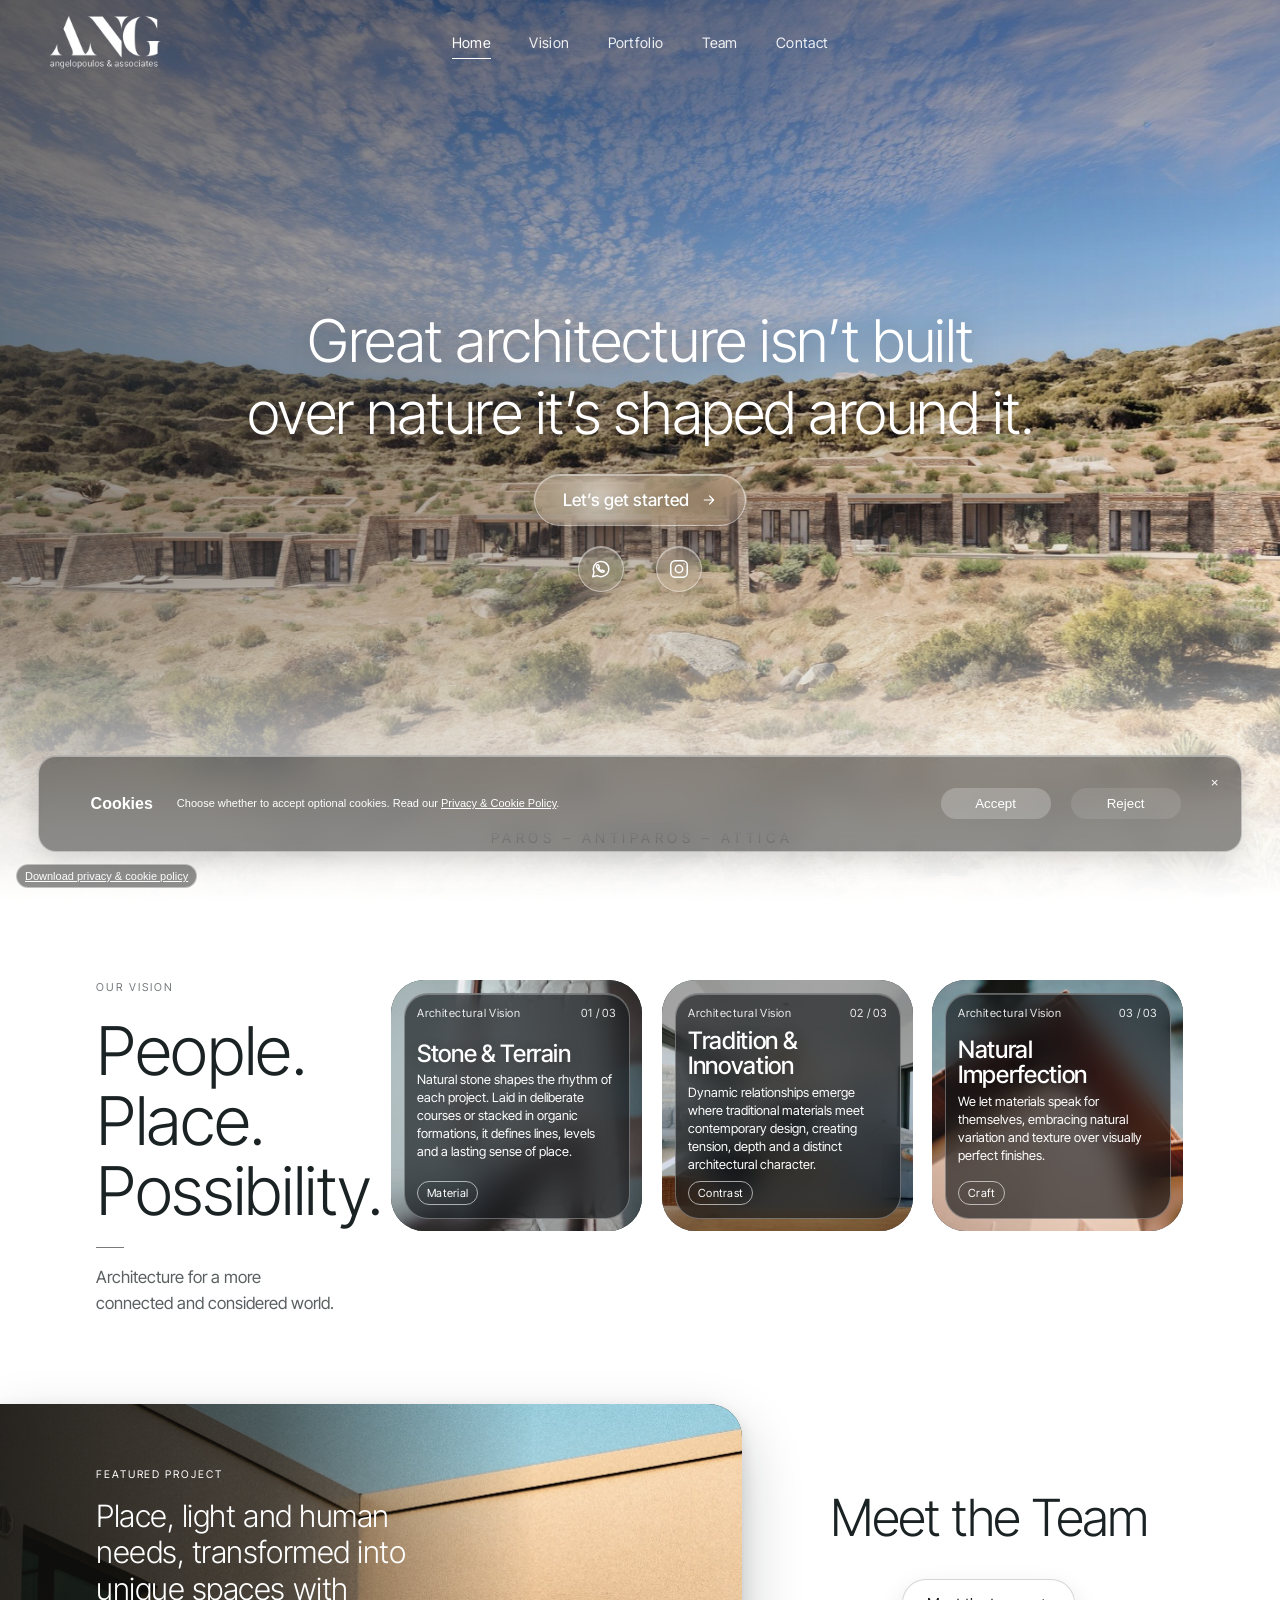
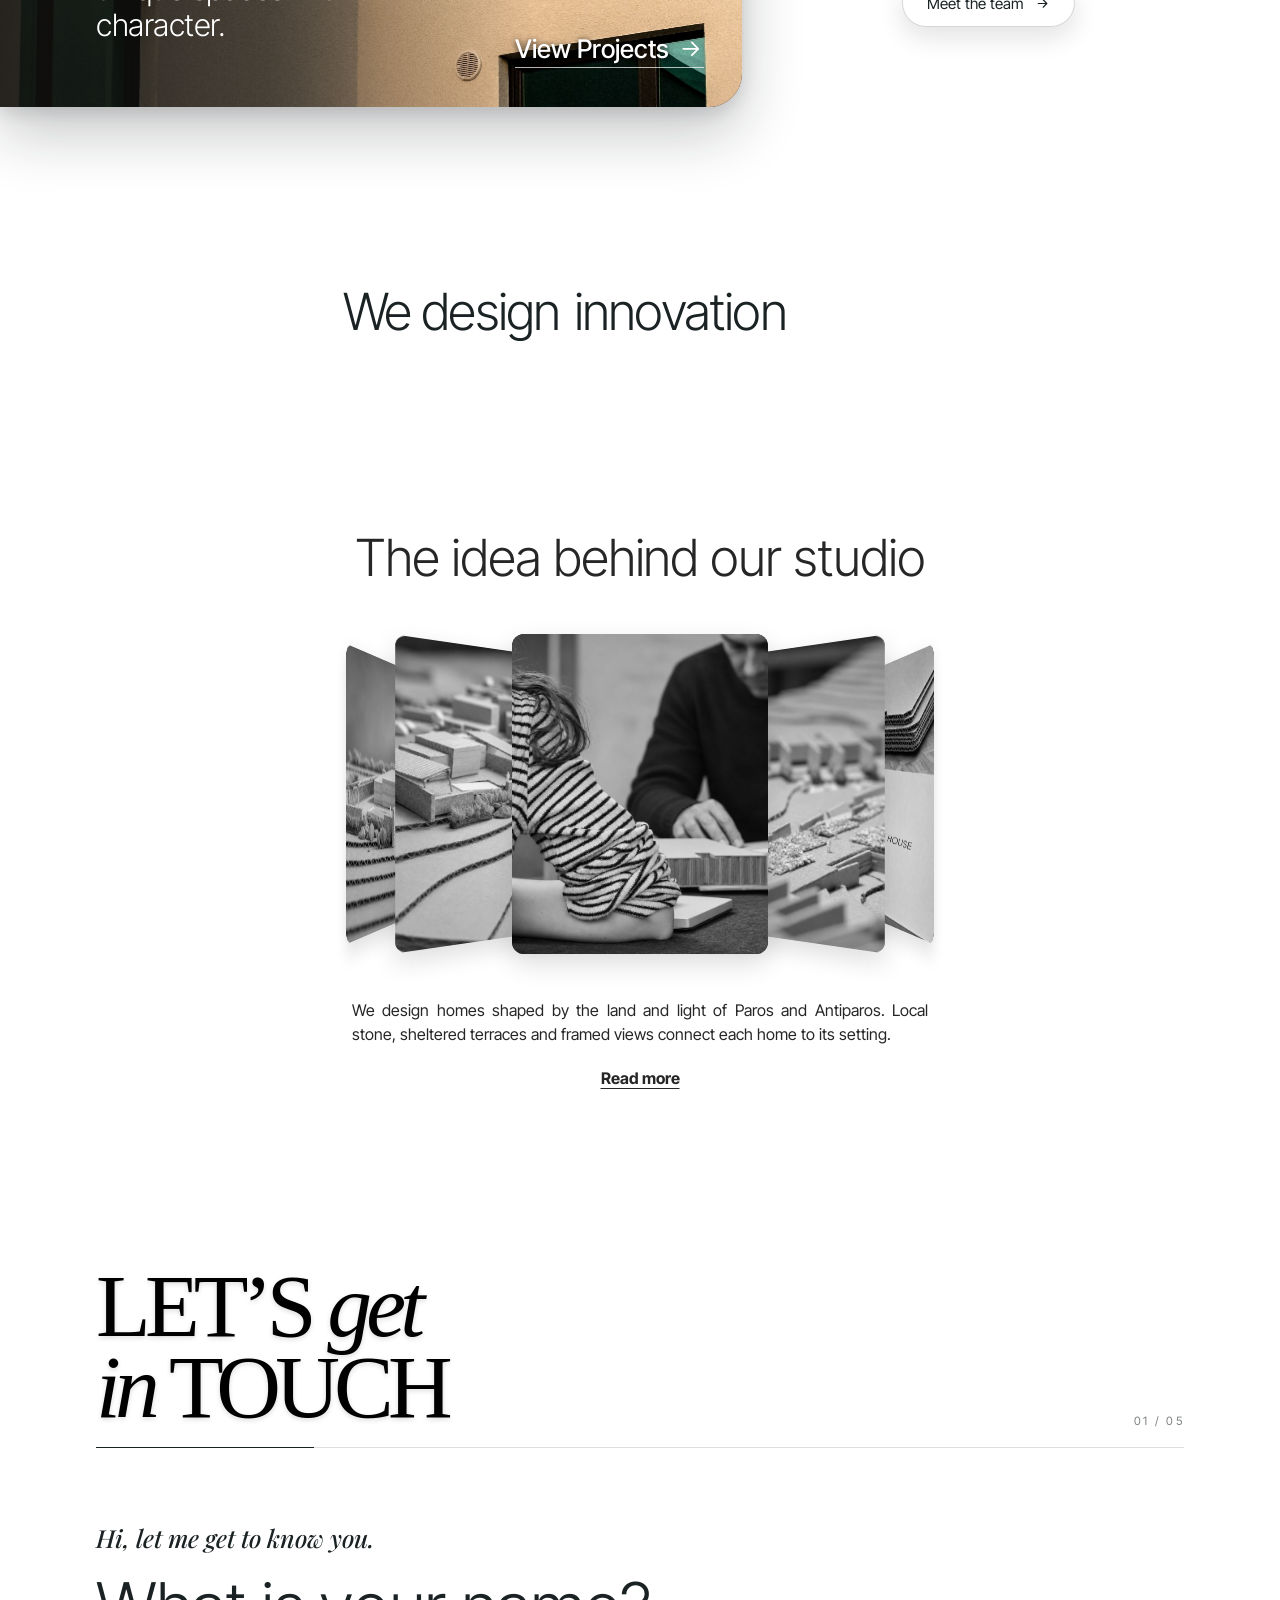
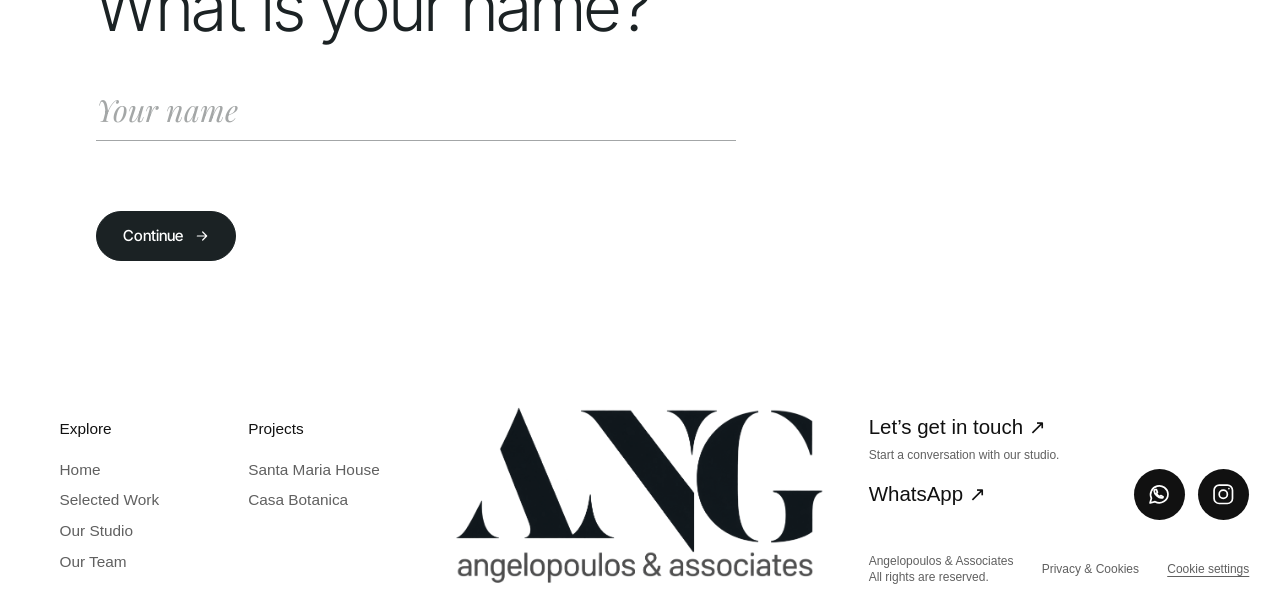
==== commit f64cae11: "Play the ANG opening animation on first homepage visit" ====
--- a/index.html
+++ b/index.html
@@ -65,7 +65,7 @@
 .sq-row{display:grid;grid-template-columns:repeat(3,minmax(0,1fr));gap:clamp(.8rem,1.6vw,1.2rem)}
 @media (max-width:900px){.sq-row{display:flex;overflow-x:auto;scroll-snap-type:x mandatory;gap:1rem;padding-bottom:.5rem}.sq{flex:0 0 min(78vw,300px);scroll-snap-align:start}}
 .sq{container-type:inline-size;position:relative;aspect-ratio:1;border-radius:clamp(22px,2.6vw,34px);overflow:hidden;isolation:isolate;background:#222B2E}
-.sq video{position:absolute;inset:0;width:100%;height:100%;object-fit:cover;z-index:-1}
+.sq > .vision-card-photo{position:absolute;inset:0;width:100%;height:100%;object-fit:cover;z-index:-1}
 .sg{position:absolute;inset:5%;border-radius:clamp(16px,2vw,24px);display:flex;flex-direction:column;justify-content:space-between;padding:5cqw;color:#fff;background:rgba(255,255,255,.09);-webkit-backdrop-filter:blur(14px) saturate(1.15);backdrop-filter:blur(14px) saturate(1.15);border:1px solid rgba(255,255,255,.32);box-shadow:inset 0 1px 0 rgba(255,255,255,.28)}
 .sg .st{display:flex;justify-content:space-between;gap:2cqw;font-size:3.5cqw;letter-spacing:.04em;opacity:.9}
 .sg h3{margin:0 0 2.2cqw;font-weight:300;font-size:8.6cqw;line-height:1.05;letter-spacing:-.015em;text-shadow:0 1px 14px rgba(0,0,0,.2)}
@@ -548,6 +548,63 @@
 <link rel="stylesheet" href="cookie-card.css"><link rel="stylesheet" href="ang-footer.css?v=no-divider"><link rel="stylesheet" href="our-studio.css">
 </head>
 <body>
+<style>
+.ang-opening { position: fixed; inset: 0; z-index: 2147483647; display: grid; place-items: center; background: #f9faf7; opacity: 0; transition: opacity .65s ease; }
+.ang-opening.is-visible { opacity: 1; }
+.ang-opening video { display: block; width: 100%; height: 100%; object-fit: contain; }
+.ang-opening button { position: absolute; right: max(1rem, env(safe-area-inset-right)); bottom: max(1rem, env(safe-area-inset-bottom)); min-height: 44px; padding: .5rem 1rem; border: 1px solid #17171455; border-radius: 999px; background: #f9faf7; color: #171714; cursor: pointer; }
+</style>
+<script>
+(() => {
+  if (location.hash || matchMedia('(prefers-reduced-motion: reduce)').matches) return;
+  try { if (sessionStorage.getItem('ang-opening-seen')) return; } catch {}
+  const intro = document.createElement('div');
+  intro.className = 'ang-opening';
+  intro.setAttribute('role', 'dialog');
+  intro.setAttribute('aria-label', 'ANG opening animation');
+  const video = document.createElement('video');
+  video.muted = true;
+  video.playsInline = true;
+  const skip = document.createElement('button');
+  skip.type = 'button';
+  skip.textContent = 'Skip intro';
+  intro.append(video, skip);
+  const startTimeout = setTimeout(finish, 1800);
+  let closeTimeout;
+  let previousOverflow;
+  let finished = false;
+  function finish() {
+    if (finished) return;
+    finished = true;
+    clearTimeout(startTimeout);
+    clearTimeout(closeTimeout);
+    video.pause();
+    if (!intro.isConnected) return;
+    intro.classList.remove('is-visible');
+    setTimeout(() => {
+      intro.remove();
+      document.body.style.overflow = previousOverflow;
+    }, 650);
+  }
+  skip.addEventListener('click', finish);
+  intro.addEventListener('keydown', event => { if (event.key === 'Escape') finish(); });
+  video.addEventListener('ended', finish);
+  video.addEventListener('error', finish);
+  video.addEventListener('playing', () => {
+    if (finished || intro.classList.contains('is-visible')) return;
+    clearTimeout(startTimeout);
+    try { sessionStorage.setItem('ang-opening-seen', '1'); } catch {}
+    previousOverflow = document.body.style.overflow;
+    document.body.style.overflow = 'hidden';
+    requestAnimationFrame(() => { if (!finished) intro.classList.add('is-visible'); });
+    closeTimeout = setTimeout(finish, 6500);
+  });
+  video.src = 'ang-opening-4k.mp4';
+  intro.style.opacity = '';
+  document.body.append(intro);
+  video.play().catch(finish);
+})();
+</script>
 <header class="top" id="top">
 <a class="brand" href="#home" aria-label="Angelopoulos &amp; Associates, home"><img decoding="async" src="asset-665c89d90742198f.webp" alt="Angelopoulos &amp; Associates" width="300" height="146"></a>
 <nav aria-label="Main"><ul>
@@ -574,13 +631,13 @@
 <section class="ap-sec" id="vision" aria-label="Our vision"><div class="ap">
 <div class="ap-copy"><span class="ap-eyebrow">Our vision</span><h2 class="ap-h">People.<br> Place.<br> Possibility.</h2><span class="ap-rule"></span><p class="ap-text">Architecture for a more connected and considered world.</p></div>
 <div class="vision-carousel"><div class="sq-row">
-<article class="sq"><video muted loop playsinline preload="metadata" poster="asset-dce4a9e561ff02c5.jpg" aria-hidden="true"></video><div class="sg"><div class="st"><span>Architectural Vision</span><span>01 / 03</span></div><div><h3>Stone &amp; Terrain</h3><p>Natural stone shapes the rhythm of each project. Laid in deliberate courses or stacked in organic formations, it defines lines, levels and a lasting sense of place.</p></div><span class="pill">Material</span></div></article>
-<article class="sq"><video muted loop playsinline preload="metadata" poster="asset-321a5fb2c009ca70.jpg" aria-hidden="true"></video><div class="sg"><div class="st"><span>Architectural Vision</span><span>02 / 03</span></div><div><h3>Tradition &amp; Innovation</h3><p>Dynamic relationships emerge where traditional materials meet contemporary design, creating tension, depth and a distinct architectural character.</p></div><span class="pill">Contrast</span></div></article>
-<article class="sq"><video muted loop playsinline preload="metadata" poster="asset-78e38e331fd8b9ff.jpg" aria-hidden="true"></video><div class="sg"><div class="st"><span>Architectural Vision</span><span>03 / 03</span></div><div><h3>Natural Imperfection</h3><p>We let materials speak for themselves, embracing natural variation and texture over visually perfect finishes.</p></div><span class="pill">Craft</span></div></article>
-
-<article class="sq vision-loop-copy" aria-hidden="true"><video muted loop playsinline preload="metadata" poster="asset-dce4a9e561ff02c5.jpg" aria-hidden="true"></video><div class="sg"><div class="st"><span>Architectural Vision</span><span>01 / 03</span></div><div><h3>Stone &amp; Terrain</h3><p>Natural stone shapes the rhythm of each project. Laid in deliberate courses or stacked in organic formations, it defines lines, levels and a lasting sense of place.</p></div><span class="pill">Material</span></div></article>
-<article class="sq vision-loop-copy" aria-hidden="true"><video muted loop playsinline preload="metadata" poster="asset-321a5fb2c009ca70.jpg" aria-hidden="true"></video><div class="sg"><div class="st"><span>Architectural Vision</span><span>02 / 03</span></div><div><h3>Tradition &amp; Innovation</h3><p>Dynamic relationships emerge where traditional materials meet contemporary design, creating tension, depth and a distinct architectural character.</p></div><span class="pill">Contrast</span></div></article>
-<article class="sq vision-loop-copy" aria-hidden="true"><video muted loop playsinline preload="metadata" poster="asset-78e38e331fd8b9ff.jpg" aria-hidden="true"></video><div class="sg"><div class="st"><span>Architectural Vision</span><span>03 / 03</span></div><div><h3>Natural Imperfection</h3><p>We let materials speak for themselves, embracing natural variation and texture over visually perfect finishes.</p></div><span class="pill">Craft</span></div></article>
+<article class="sq"><img class="vision-card-photo" src="asset-dce4a9e561ff02c5.jpg" alt="" decoding="async"><div class="sg"><div class="st"><span>Architectural Vision</span><span>01 / 03</span></div><div><h3>Stone &amp; Terrain</h3><p>Natural stone shapes the rhythm of each project. Laid in deliberate courses or stacked in organic formations, it defines lines, levels and a lasting sense of place.</p></div><span class="pill">Material</span></div></article>
+<article class="sq"><img class="vision-card-photo" src="asset-321a5fb2c009ca70.jpg" alt="" decoding="async"><div class="sg"><div class="st"><span>Architectural Vision</span><span>02 / 03</span></div><div><h3>Tradition &amp; Innovation</h3><p>Dynamic relationships emerge where traditional materials meet contemporary design, creating tension, depth and a distinct architectural character.</p></div><span class="pill">Contrast</span></div></article>
+<article class="sq"><img class="vision-card-photo" src="asset-78e38e331fd8b9ff.jpg" alt="" decoding="async"><div class="sg"><div class="st"><span>Architectural Vision</span><span>03 / 03</span></div><div><h3>Natural Imperfection</h3><p>We let materials speak for themselves, embracing natural variation and texture over visually perfect finishes.</p></div><span class="pill">Craft</span></div></article>
+
+<article class="sq vision-loop-copy" aria-hidden="true"><img class="vision-card-photo" src="asset-dce4a9e561ff02c5.jpg" alt="" decoding="async"><div class="sg"><div class="st"><span>Architectural Vision</span><span>01 / 03</span></div><div><h3>Stone &amp; Terrain</h3><p>Natural stone shapes the rhythm of each project. Laid in deliberate courses or stacked in organic formations, it defines lines, levels and a lasting sense of place.</p></div><span class="pill">Material</span></div></article>
+<article class="sq vision-loop-copy" aria-hidden="true"><img class="vision-card-photo" src="asset-321a5fb2c009ca70.jpg" alt="" decoding="async"><div class="sg"><div class="st"><span>Architectural Vision</span><span>02 / 03</span></div><div><h3>Tradition &amp; Innovation</h3><p>Dynamic relationships emerge where traditional materials meet contemporary design, creating tension, depth and a distinct architectural character.</p></div><span class="pill">Contrast</span></div></article>
+<article class="sq vision-loop-copy" aria-hidden="true"><img class="vision-card-photo" src="asset-78e38e331fd8b9ff.jpg" alt="" decoding="async"><div class="sg"><div class="st"><span>Architectural Vision</span><span>03 / 03</span></div><div><h3>Natural Imperfection</h3><p>We let materials speak for themselves, embracing natural variation and texture over visually perfect finishes.</p></div><span class="pill">Craft</span></div></article>
 </div></div></div></section>
 <p class="design-line design-line--mobile" aria-label="We design innovation, luxury, sustainability, enduring legacies, and Home.">
   <span aria-hidden="true">We design</span>
@@ -718,11 +775,6 @@
 function fit(){var cs=getComputedStyle(b),p=parseFloat(cs.paddingLeft)||24,a=18+parseFloat(cs.fontSize)*.6;b.style.width=Math.ceil(t.offsetWidth+a+p*2+2)+"px"}
 b.classList.add("done");fit();if(document.fonts&&document.fonts.ready)document.fonts.ready.then(fit);window.addEventListener("resize",fit)})();
 
-(function(){var vs=[].slice.call(document.querySelectorAll(".sq video")),sec=document.getElementById("vision");if(!sec||!vs.length)return;
-var rm=window.matchMedia&&matchMedia("(prefers-reduced-motion: reduce)").matches;if(rm)return;
-function run(on){vs.forEach(function(v){if(on){var p=v.play();if(p&&p.catch)p.catch(function(){})}else{v.pause()}})}
-if("IntersectionObserver" in window){new IntersectionObserver(function(es){run(es[0].isIntersecting)},{threshold:.2}).observe(sec)}else{run(true)}
-})();
 (function(){var c=document.querySelector(".studio-copy"),b=c&&c.querySelector(".studio-toggle");if(!b)return;var m=c.querySelector(".studio-more"),l=b.querySelector(".lbl");
 b.addEventListener("click",function(){var o=c.classList.toggle("open");m.classList.toggle("open",o);b.setAttribute("aria-expanded",o?"true":"false");l.textContent=o?"Show less":"Read more"})
 })();
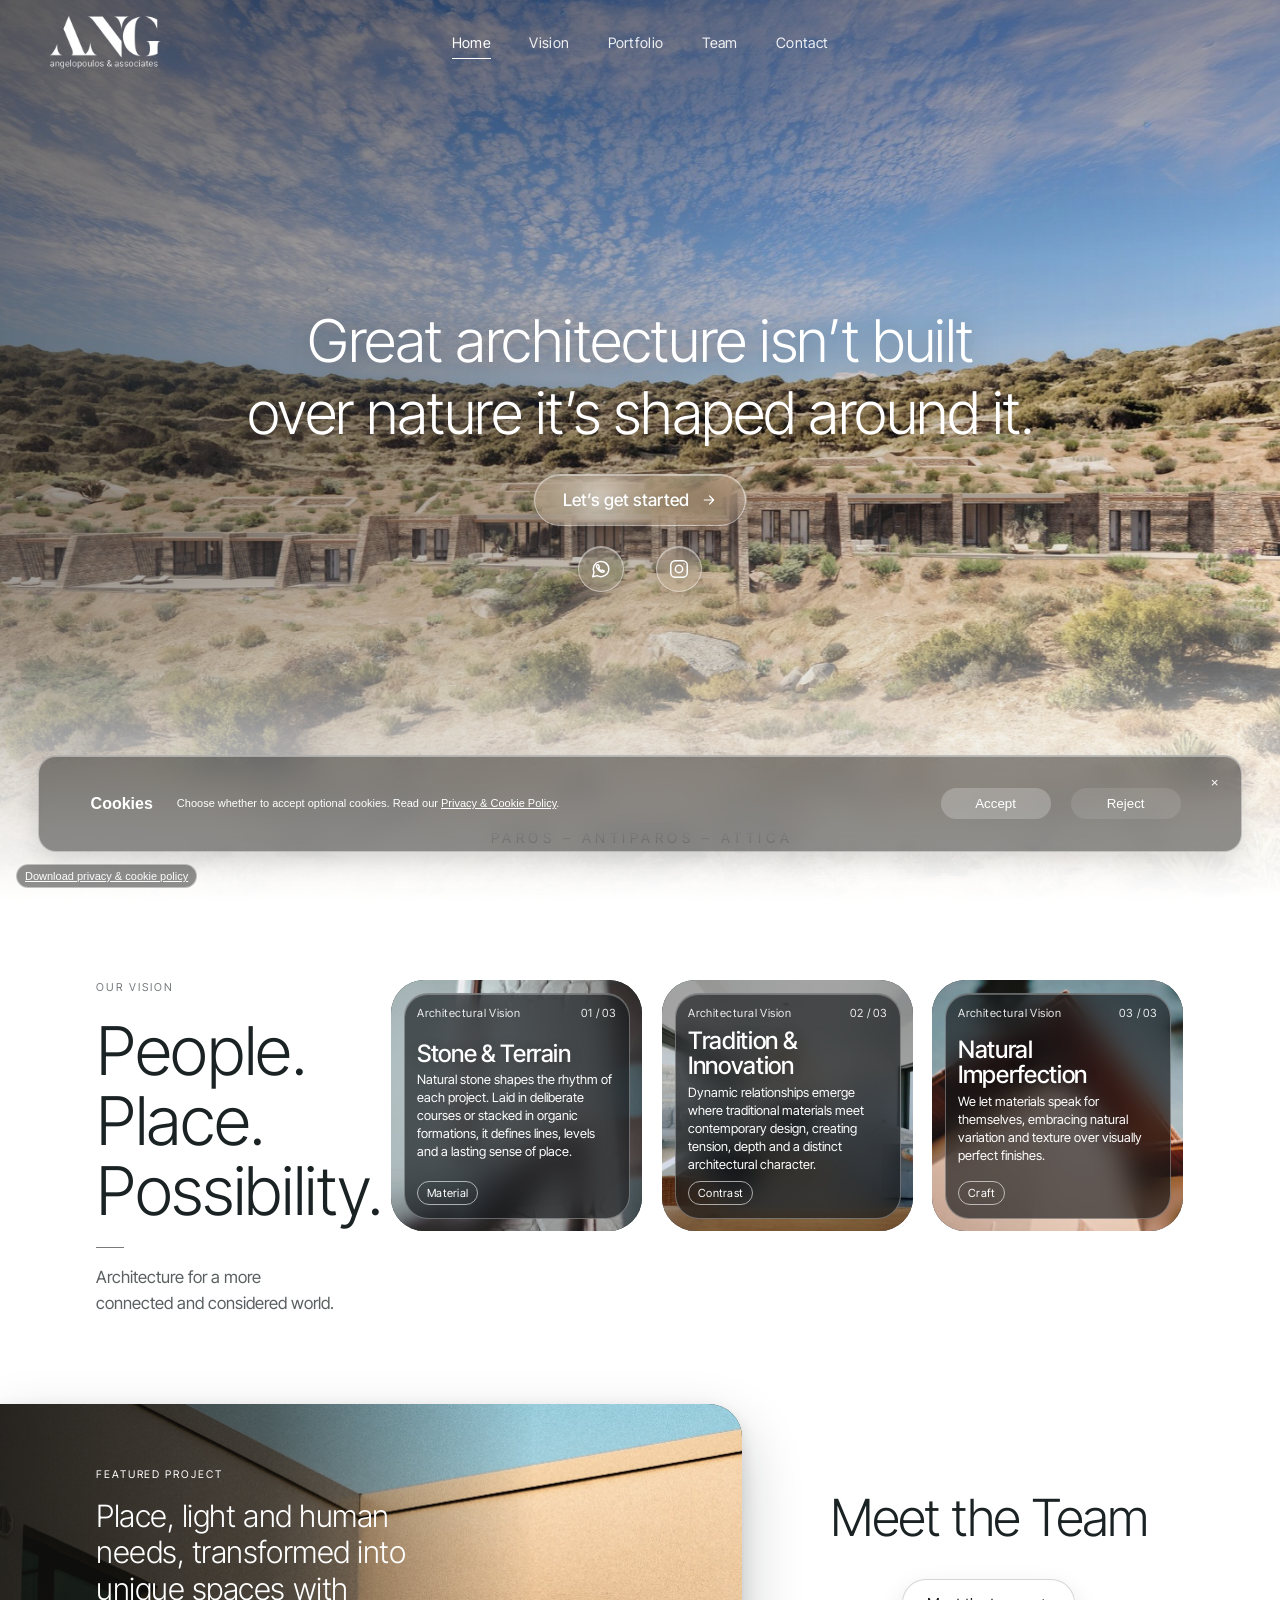
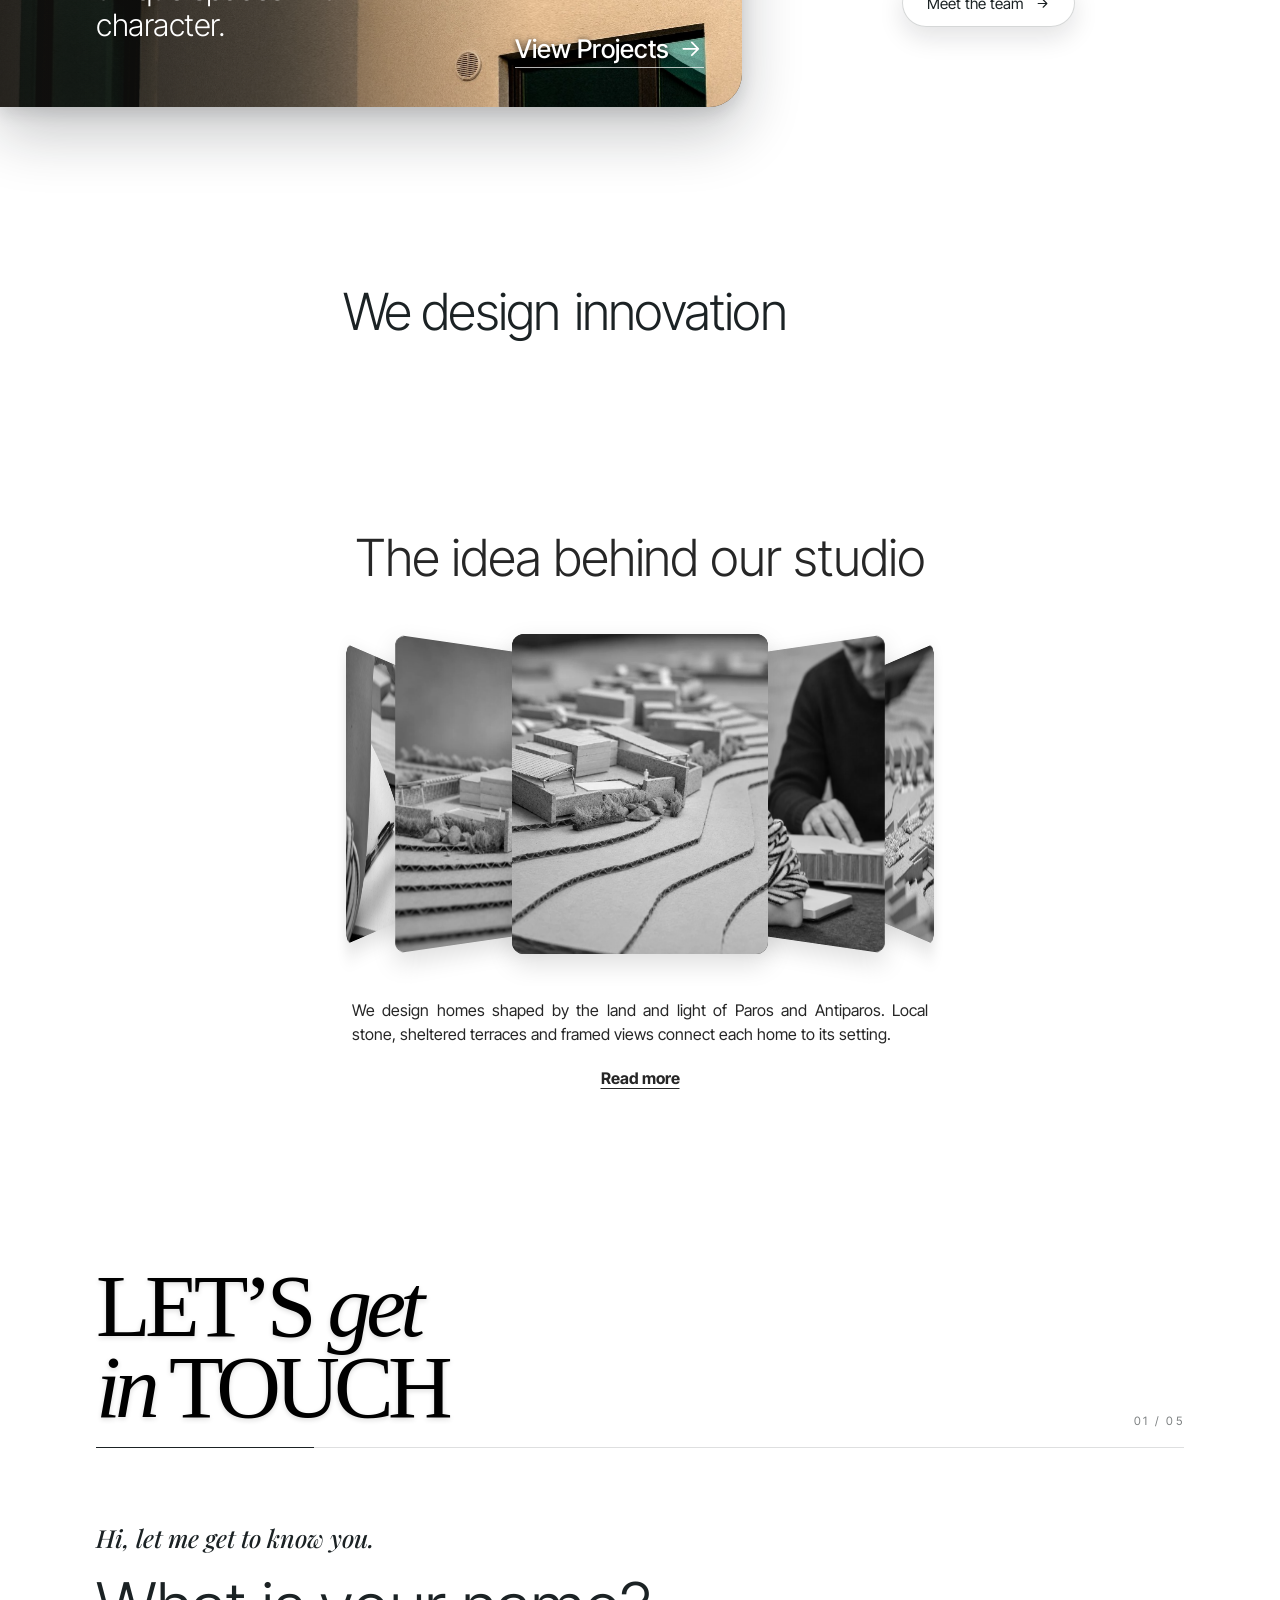
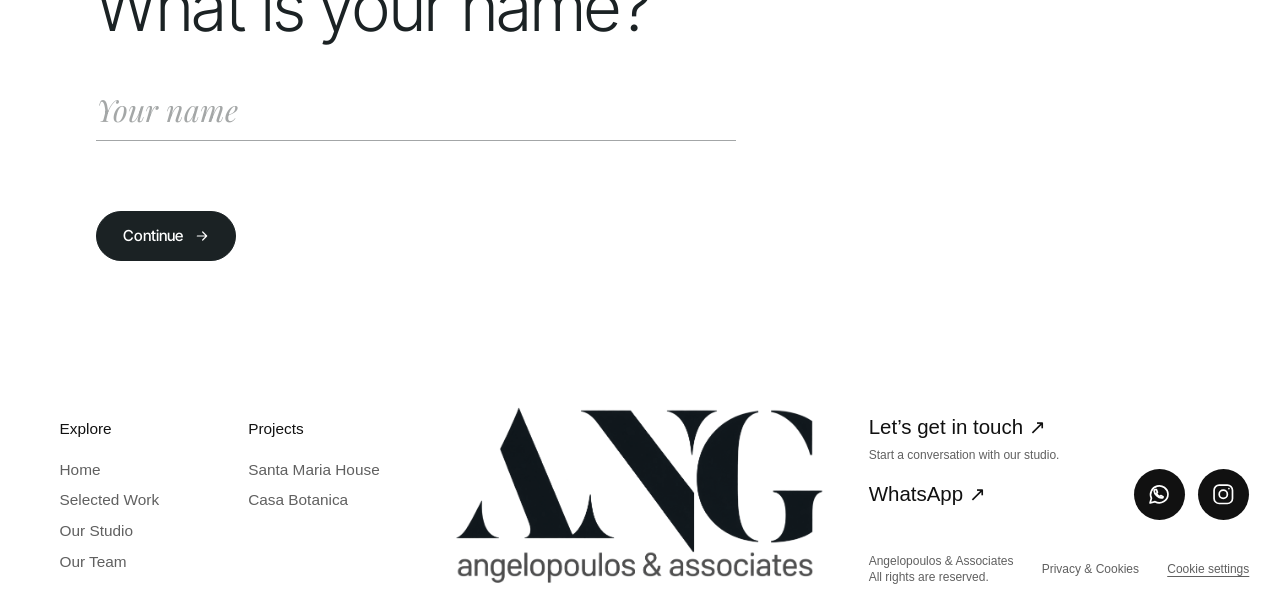
==== commit e0ad24d0: "Publish the smaller desktop intro and prevent homepage flash" ====
--- a/index.html
+++ b/index.html
@@ -549,59 +549,48 @@
 </head>
 <body>
 <style>
-.ang-opening { position: fixed; inset: 0; z-index: 2147483647; display: grid; place-items: center; background: #f9faf7; opacity: 0; transition: opacity .65s ease; }
-.ang-opening.is-visible { opacity: 1; }
-.ang-opening video { display: block; width: 100%; height: 100%; object-fit: contain; }
-.ang-opening button { position: absolute; right: max(1rem, env(safe-area-inset-right)); bottom: max(1rem, env(safe-area-inset-bottom)); min-height: 44px; padding: .5rem 1rem; border: 1px solid #17171455; border-radius: 999px; background: #f9faf7; color: #171714; cursor: pointer; }
+html.ang-intro-active { overflow: hidden; }
+html.ang-intro-active body > :not(.ang-opening) { opacity: 0 !important; }
+.ang-opening { position: fixed; inset: 0; z-index: 2147483647; display: grid; place-items: center; background: #f9faf7; transition: opacity .65s ease; }
+.ang-opening.is-ending { opacity: 0; pointer-events: none; }
+.ang-opening video { display: block; width: min(94vw, 880px, 148vh); height: auto; }
+@media (min-width: 900px) { .ang-opening video { width: min(60vw, 840px, 130vh); } }
 </style>
 <script>
 (() => {
   if (location.hash || matchMedia('(prefers-reduced-motion: reduce)').matches) return;
   try { if (sessionStorage.getItem('ang-opening-seen')) return; } catch {}
+  const root = document.documentElement;
+  root.classList.add('ang-intro-active');
   const intro = document.createElement('div');
   intro.className = 'ang-opening';
-  intro.setAttribute('role', 'dialog');
-  intro.setAttribute('aria-label', 'ANG opening animation');
   const video = document.createElement('video');
+  video.setAttribute('aria-label', 'ANG opening animation');
   video.muted = true;
   video.playsInline = true;
-  const skip = document.createElement('button');
-  skip.type = 'button';
-  skip.textContent = 'Skip intro';
-  intro.append(video, skip);
-  const startTimeout = setTimeout(finish, 1800);
-  let closeTimeout;
-  let previousOverflow;
+  intro.append(video);
+  document.body.append(intro);
   let finished = false;
+  let playbackTimeout;
+  const loadTimeout = setTimeout(finish, 4500);
   function finish() {
     if (finished) return;
     finished = true;
-    clearTimeout(startTimeout);
-    clearTimeout(closeTimeout);
+    clearTimeout(loadTimeout);
+    clearTimeout(playbackTimeout);
     video.pause();
-    if (!intro.isConnected) return;
-    intro.classList.remove('is-visible');
-    setTimeout(() => {
-      intro.remove();
-      document.body.style.overflow = previousOverflow;
-    }, 650);
+    root.classList.remove('ang-intro-active');
+    intro.classList.add('is-ending');
+    setTimeout(() => intro.remove(), 650);
   }
-  skip.addEventListener('click', finish);
-  intro.addEventListener('keydown', event => { if (event.key === 'Escape') finish(); });
   video.addEventListener('ended', finish);
   video.addEventListener('error', finish);
   video.addEventListener('playing', () => {
-    if (finished || intro.classList.contains('is-visible')) return;
-    clearTimeout(startTimeout);
+    clearTimeout(loadTimeout);
     try { sessionStorage.setItem('ang-opening-seen', '1'); } catch {}
-    previousOverflow = document.body.style.overflow;
-    document.body.style.overflow = 'hidden';
-    requestAnimationFrame(() => { if (!finished) intro.classList.add('is-visible'); });
-    closeTimeout = setTimeout(finish, 6500);
-  });
+    playbackTimeout = setTimeout(finish, 8500);
+  }, {once: true});
   video.src = 'ang-opening-4k.mp4';
-  intro.style.opacity = '';
-  document.body.append(intro);
   video.play().catch(finish);
 })();
 </script>
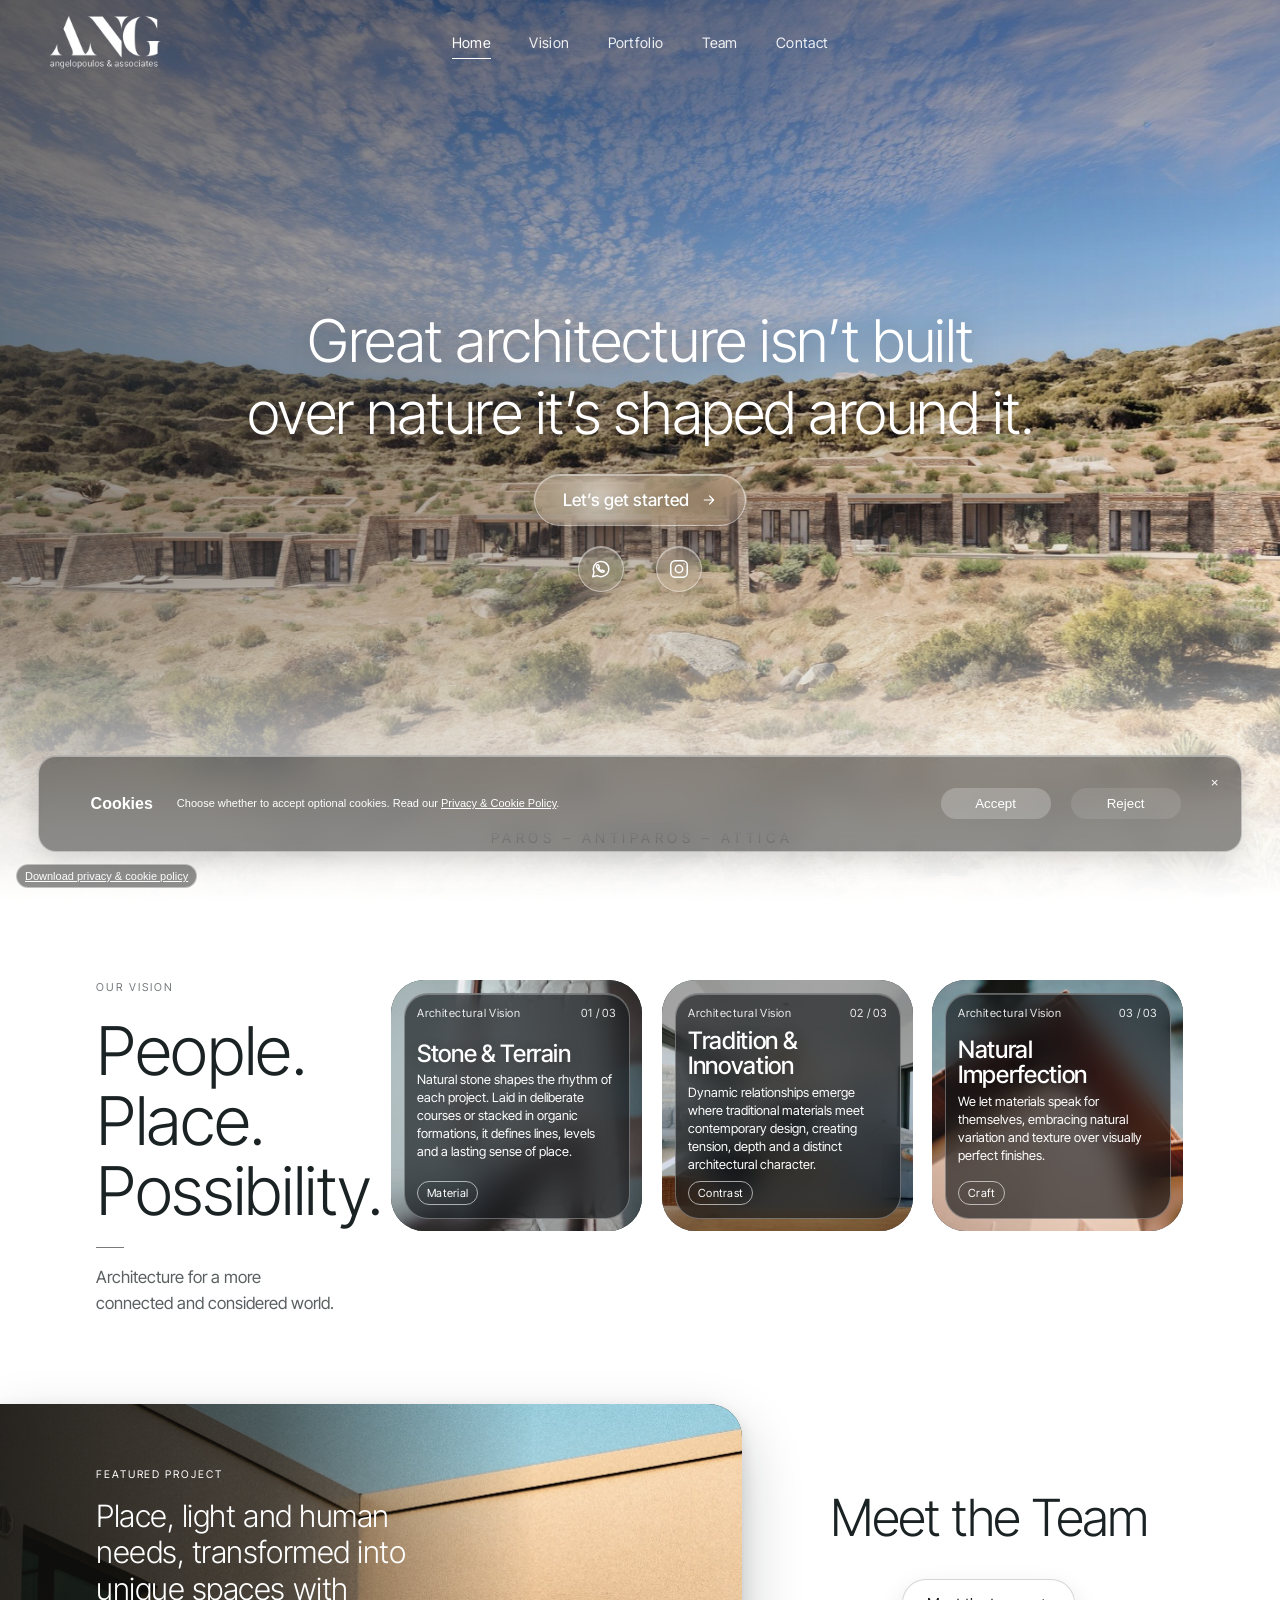
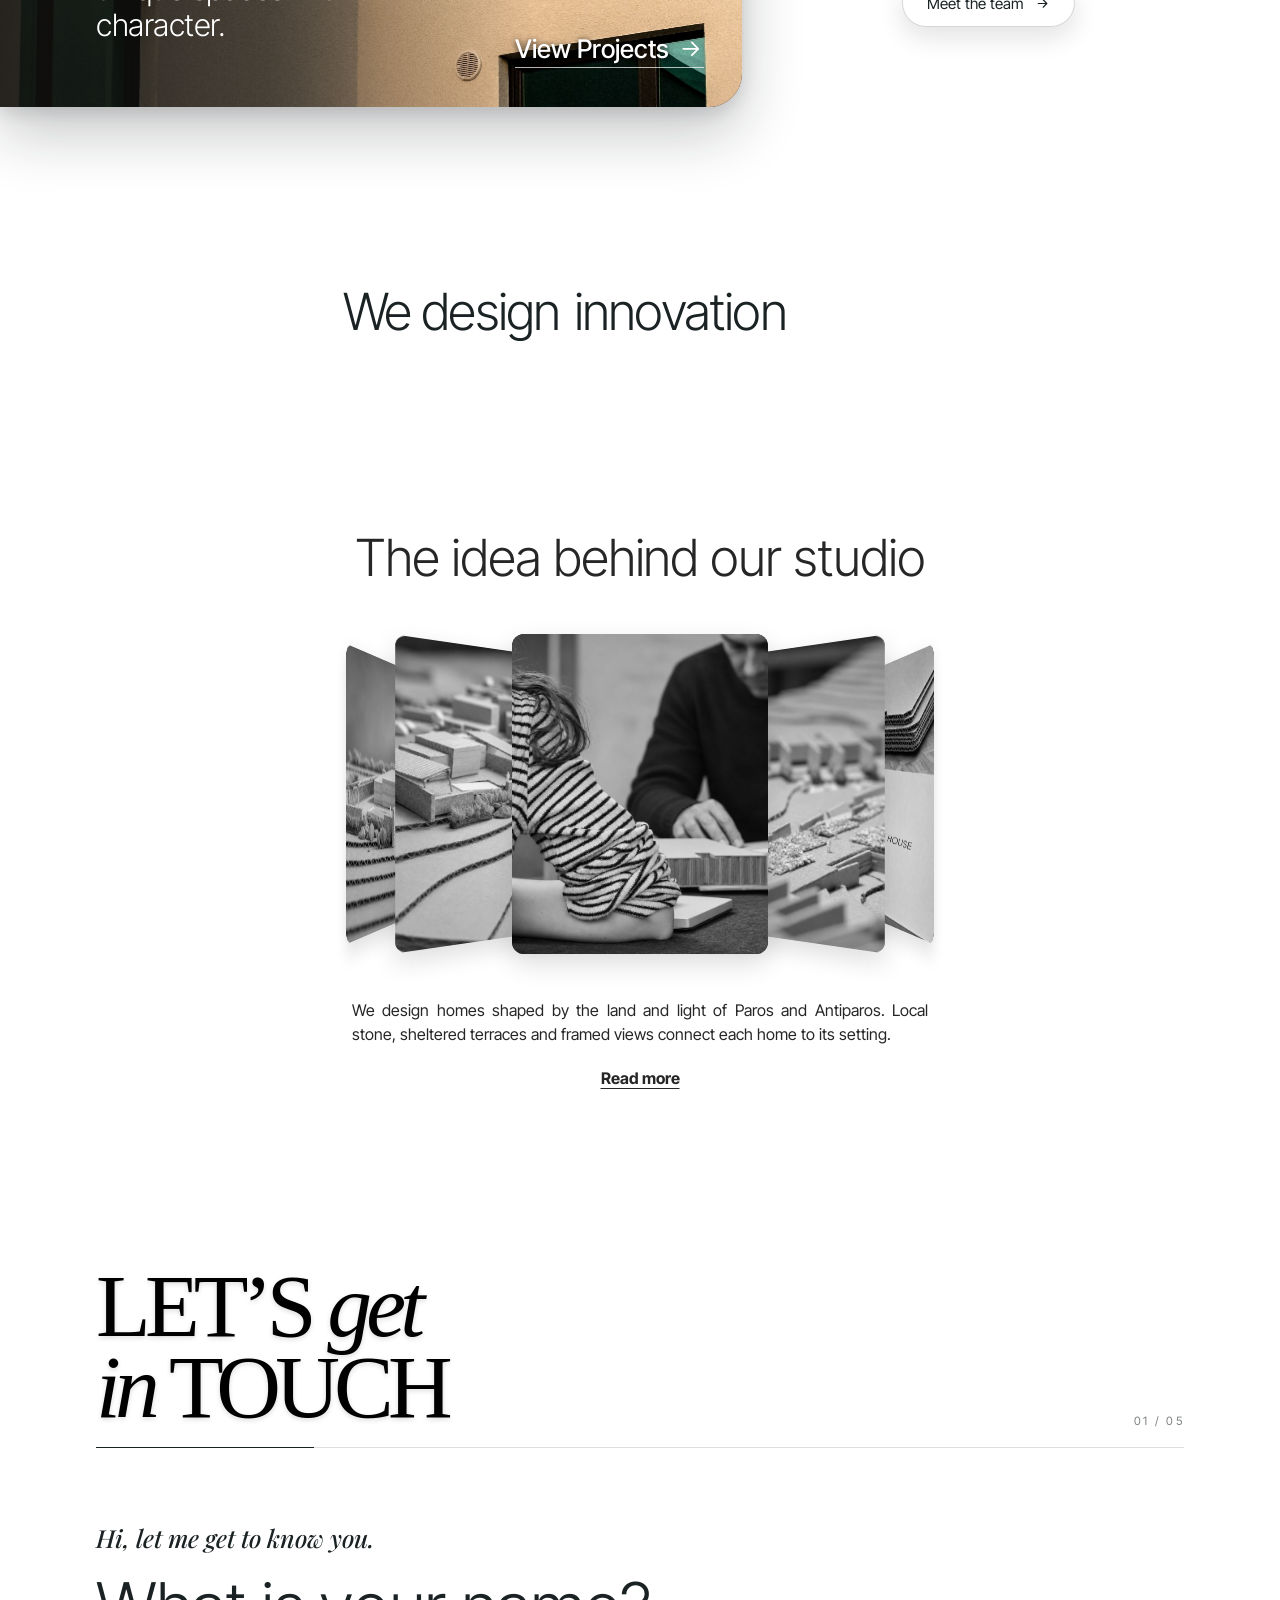
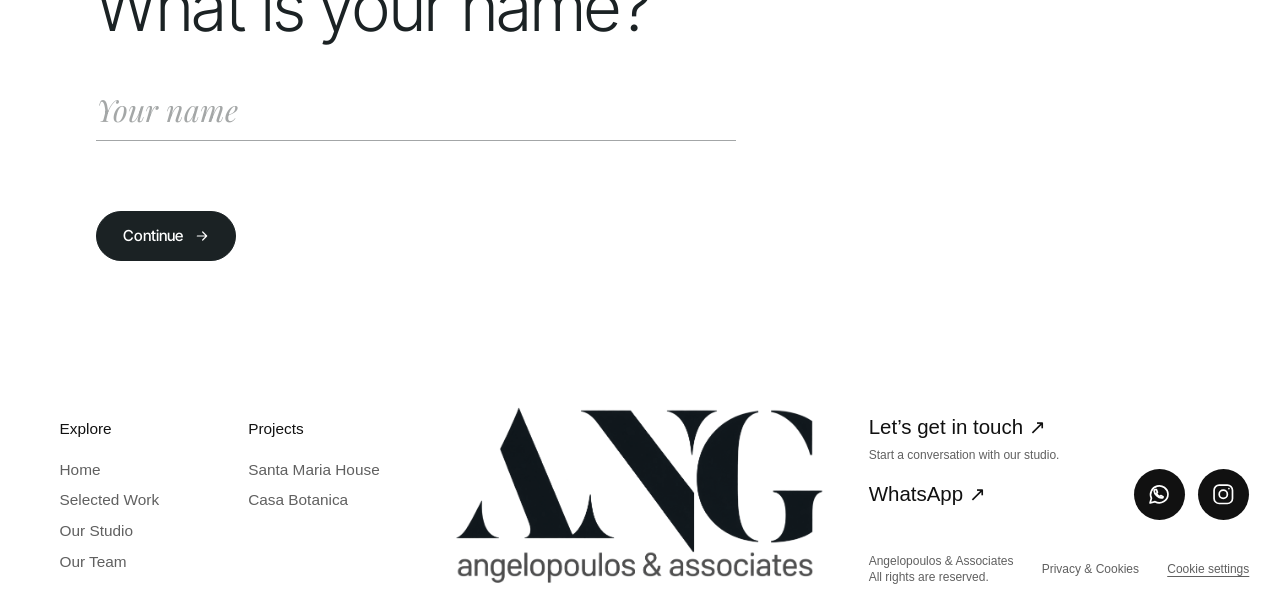
==== commit a7e1d1c9: "Speed up the ANG intro and blend its video edges into white" ====
--- a/index.html
+++ b/index.html
@@ -3,6 +3,11 @@
 <head>
 <meta charset="utf-8">
 <meta name="viewport" content="width=device-width, initial-scale=1, viewport-fit=cover">
+<script>
+if (location.pathname === '/index.html') {
+  history.replaceState(history.state, '', '/' + location.search + location.hash);
+}
+</script>
 <title>Angelopoulos &amp; Associates</title>
 <style>
 :root{--page:#FFFFFF;--ink:#1B2224;color-scheme:light}
@@ -549,11 +554,23 @@
 </head>
 <body>
 <style>
-html.ang-intro-active { overflow: hidden; }
+html.ang-intro-active { overflow: hidden; background: #fff; }
 html.ang-intro-active body > :not(.ang-opening) { opacity: 0 !important; }
-.ang-opening { position: fixed; inset: 0; z-index: 2147483647; display: grid; place-items: center; background: #f9faf7; transition: opacity .65s ease; }
+.ang-opening { position: fixed; inset: 0; z-index: 2147483647; display: grid; place-items: center; background: #fff; transition: opacity .65s ease; }
 .ang-opening.is-ending { opacity: 0; pointer-events: none; }
-.ang-opening video { display: block; width: min(94vw, 880px, 148vh); height: auto; }
+.ang-opening video {
+  display: block;
+  width: min(94vw, 880px, 148vh);
+  height: auto;
+  visibility: hidden;
+  border: 0;
+  border-radius: 0;
+  box-shadow: none;
+  background: #fff;
+  filter: grayscale(1) brightness(1.12);
+  clip-path: inset(3px);
+}
+.ang-opening.is-playing video { visibility: visible; }
 @media (min-width: 900px) { .ang-opening video { width: min(60vw, 840px, 130vh); } }
 </style>
 <script>
@@ -568,6 +585,9 @@
   video.setAttribute('aria-label', 'ANG opening animation');
   video.muted = true;
   video.playsInline = true;
+  video.controls = false;
+  video.defaultPlaybackRate = 1.15;
+  video.playbackRate = 1.15;
   intro.append(video);
   document.body.append(intro);
   let finished = false;
@@ -586,6 +606,7 @@
   video.addEventListener('ended', finish);
   video.addEventListener('error', finish);
   video.addEventListener('playing', () => {
+    intro.classList.add('is-playing');
     clearTimeout(loadTimeout);
     try { sessionStorage.setItem('ang-opening-seen', '1'); } catch {}
     playbackTimeout = setTimeout(finish, 8500);
@@ -704,12 +725,12 @@
 <footer class="ang-footer ang-footer--after-contact" aria-label="Site footer">
 <div class="ang-footer-top">
 <div class="ang-footer-nav">
-<nav class="ang-footer-links" aria-label="Explore"><span>Explore</span><a href="index.html">Home</a><a href="selected-work.html">Selected Work</a><a href="index.html#studio">Our Studio</a><a href="team.html">Our Team</a></nav>
+<nav class="ang-footer-links" aria-label="Explore"><span>Explore</span><a href="/">Home</a><a href="selected-work.html">Selected Work</a><a href="/#studio">Our Studio</a><a href="team.html">Our Team</a></nav>
 <nav class="ang-footer-links" aria-label="Projects"><span>Projects</span><a href="project-01.html">Santa Maria House</a><a href="project-02.html">Casa Botanica</a></nav>
 </div>
 <div class="ang-footer-mark"><img src="ang-logo-high-resolution.png" width="1800" height="880" alt="Angelopoulos &amp; Associates" loading="lazy" decoding="async"></div>
 <div class="ang-footer-details">
-<div class="ang-footer-contact"><a href="index.html#contact">Let’s get in touch ↗</a><p>Start a conversation with our studio.</p><div class="ang-footer-contact-row"><a href="https://wa.me/306944566430">WhatsApp ↗</a><div class="ang-footer-social"><a class="ang-footer-social-link" href="https://wa.me/306944566430" target="_blank" rel="noopener noreferrer" aria-label="Chat on WhatsApp" title="WhatsApp"><svg viewBox="0 0 24 24" aria-hidden="true"><path d="M20.5 11.7a8.5 8.5 0 0 1-12.6 7.5L3 20.5l1.3-4.7A8.5 8.5 0 1 1 20.5 11.7Z"/><path d="M8.2 7.3c-.5 0-1.2.7-1.2 1.6 0 2.8 4.2 6.7 6.9 6.7.9 0 1.8-.6 1.8-1.3l-2.2-1.1-.9 1c-1.4-.6-2.7-1.8-3.3-3.2l.9-.9-1-2.6Z"/></svg></a><a class="ang-footer-social-link" href="https://www.instagram.com/ang.associates/" target="_blank" rel="noopener noreferrer" aria-label="Angelopoulos &amp; Associates on Instagram" title="Instagram"><svg viewBox="0 0 24 24" aria-hidden="true"><rect x="3" y="3" width="18" height="18" rx="5"/><circle cx="12" cy="12" r="4"/><circle cx="17.5" cy="6.5" r=".8" fill="currentColor" stroke="none"/></svg></a></div></div></div>
+<div class="ang-footer-contact"><a href="/#contact">Let’s get in touch ↗</a><p>Start a conversation with our studio.</p><div class="ang-footer-contact-row"><a href="https://wa.me/306944566430">WhatsApp ↗</a><div class="ang-footer-social"><a class="ang-footer-social-link" href="https://wa.me/306944566430" target="_blank" rel="noopener noreferrer" aria-label="Chat on WhatsApp" title="WhatsApp"><svg viewBox="0 0 24 24" aria-hidden="true"><path d="M20.5 11.7a8.5 8.5 0 0 1-12.6 7.5L3 20.5l1.3-4.7A8.5 8.5 0 1 1 20.5 11.7Z"/><path d="M8.2 7.3c-.5 0-1.2.7-1.2 1.6 0 2.8 4.2 6.7 6.9 6.7.9 0 1.8-.6 1.8-1.3l-2.2-1.1-.9 1c-1.4-.6-2.7-1.8-3.3-3.2l.9-.9-1-2.6Z"/></svg></a><a class="ang-footer-social-link" href="https://www.instagram.com/ang.associates/" target="_blank" rel="noopener noreferrer" aria-label="Angelopoulos &amp; Associates on Instagram" title="Instagram"><svg viewBox="0 0 24 24" aria-hidden="true"><rect x="3" y="3" width="18" height="18" rx="5"/><circle cx="12" cy="12" r="4"/><circle cx="17.5" cy="6.5" r=".8" fill="currentColor" stroke="none"/></svg></a></div></div></div>
 <div class="ang-footer-bottom"><span>Angelopoulos &amp; Associates<br>All rights are reserved.</span><a href="policy-and-cookies.pdf" download="Policy and cookies.pdf">Privacy &amp; Cookies</a></div>
 </div>
 </div>
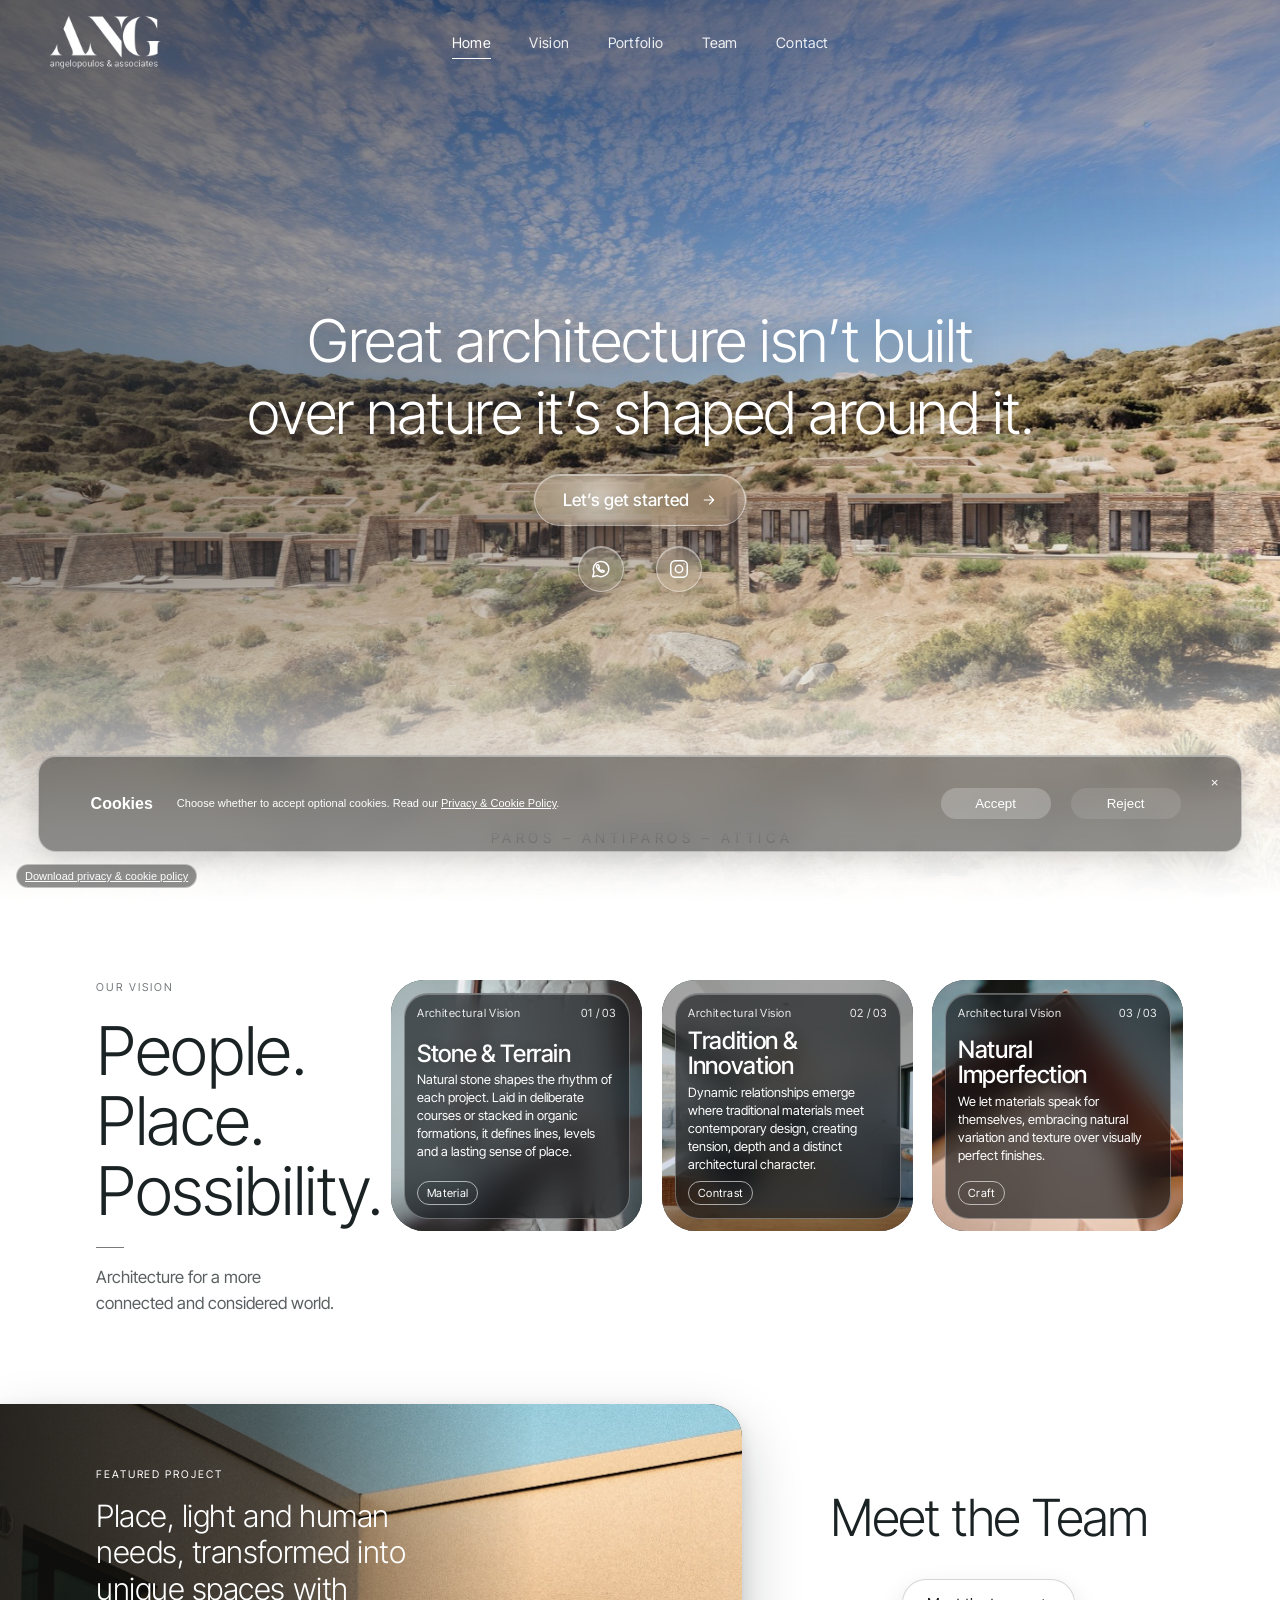
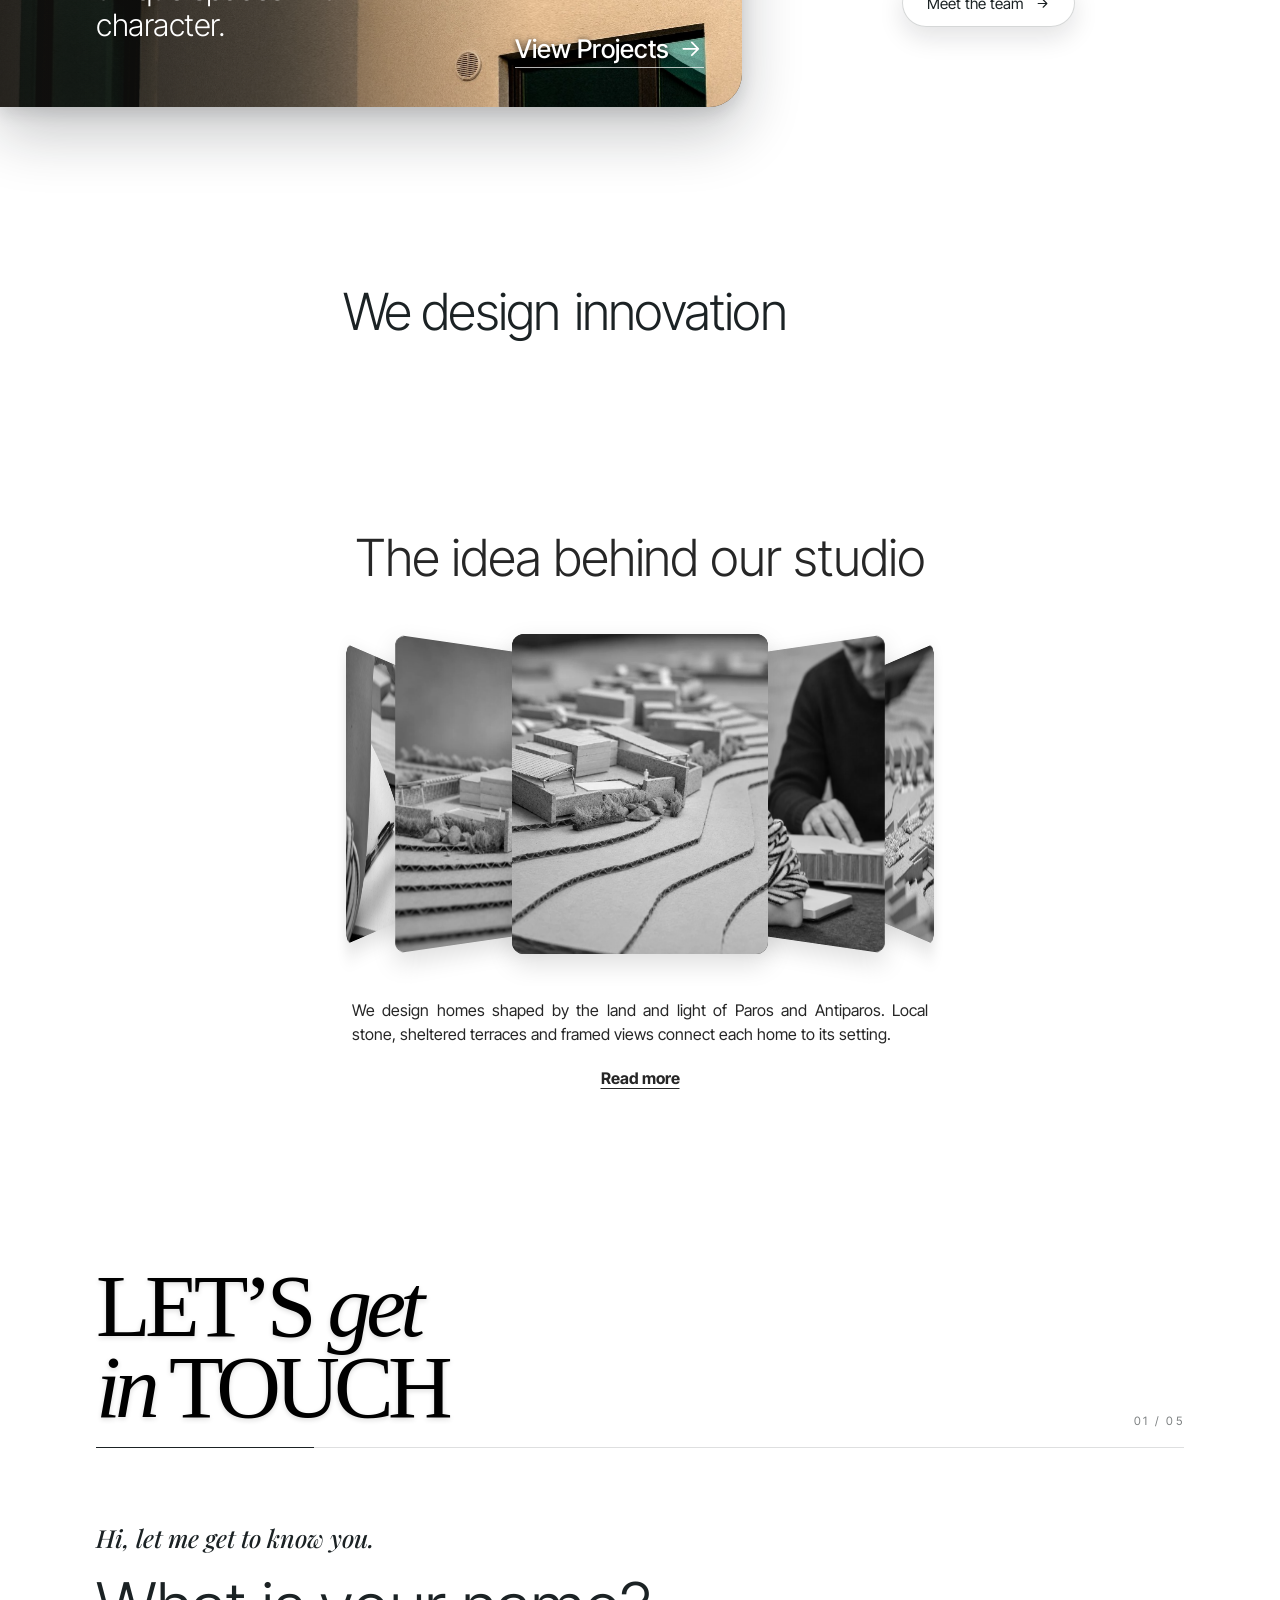
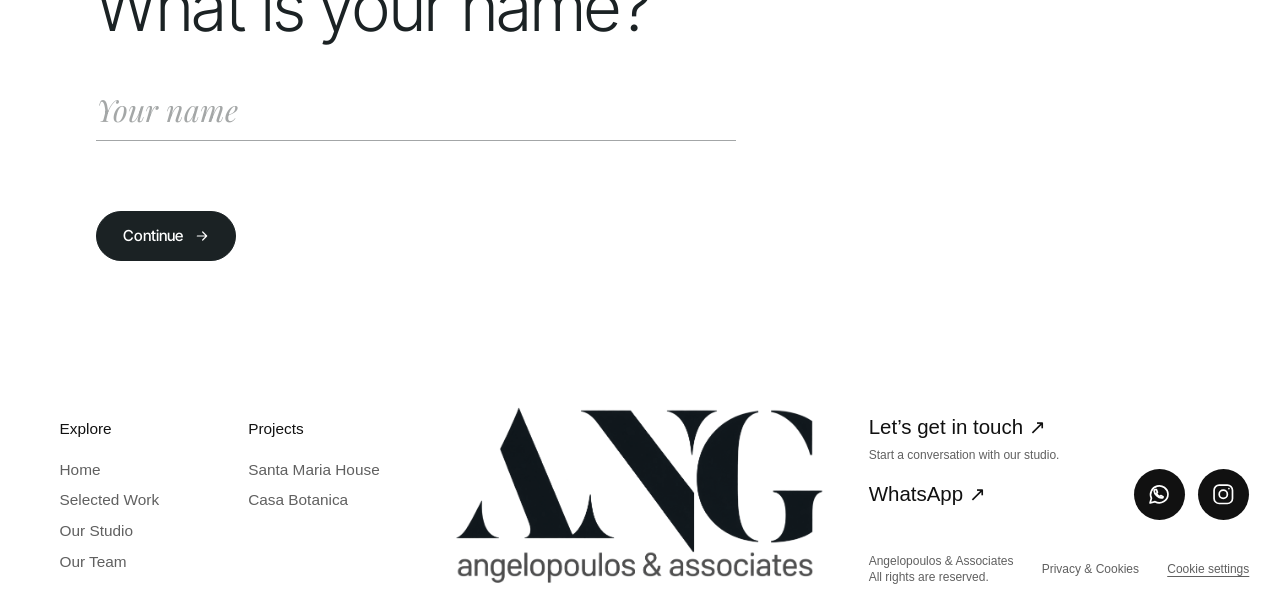
==== commit 66d88847: "Increase ANG opening animation speed to 1.35×" ====
--- a/index.html
+++ b/index.html
@@ -586,8 +586,8 @@
   video.muted = true;
   video.playsInline = true;
   video.controls = false;
-  video.defaultPlaybackRate = 1.15;
-  video.playbackRate = 1.15;
+  video.defaultPlaybackRate = 1.35;
+  video.playbackRate = 1.35;
   intro.append(video);
   document.body.append(intro);
   let finished = false;
